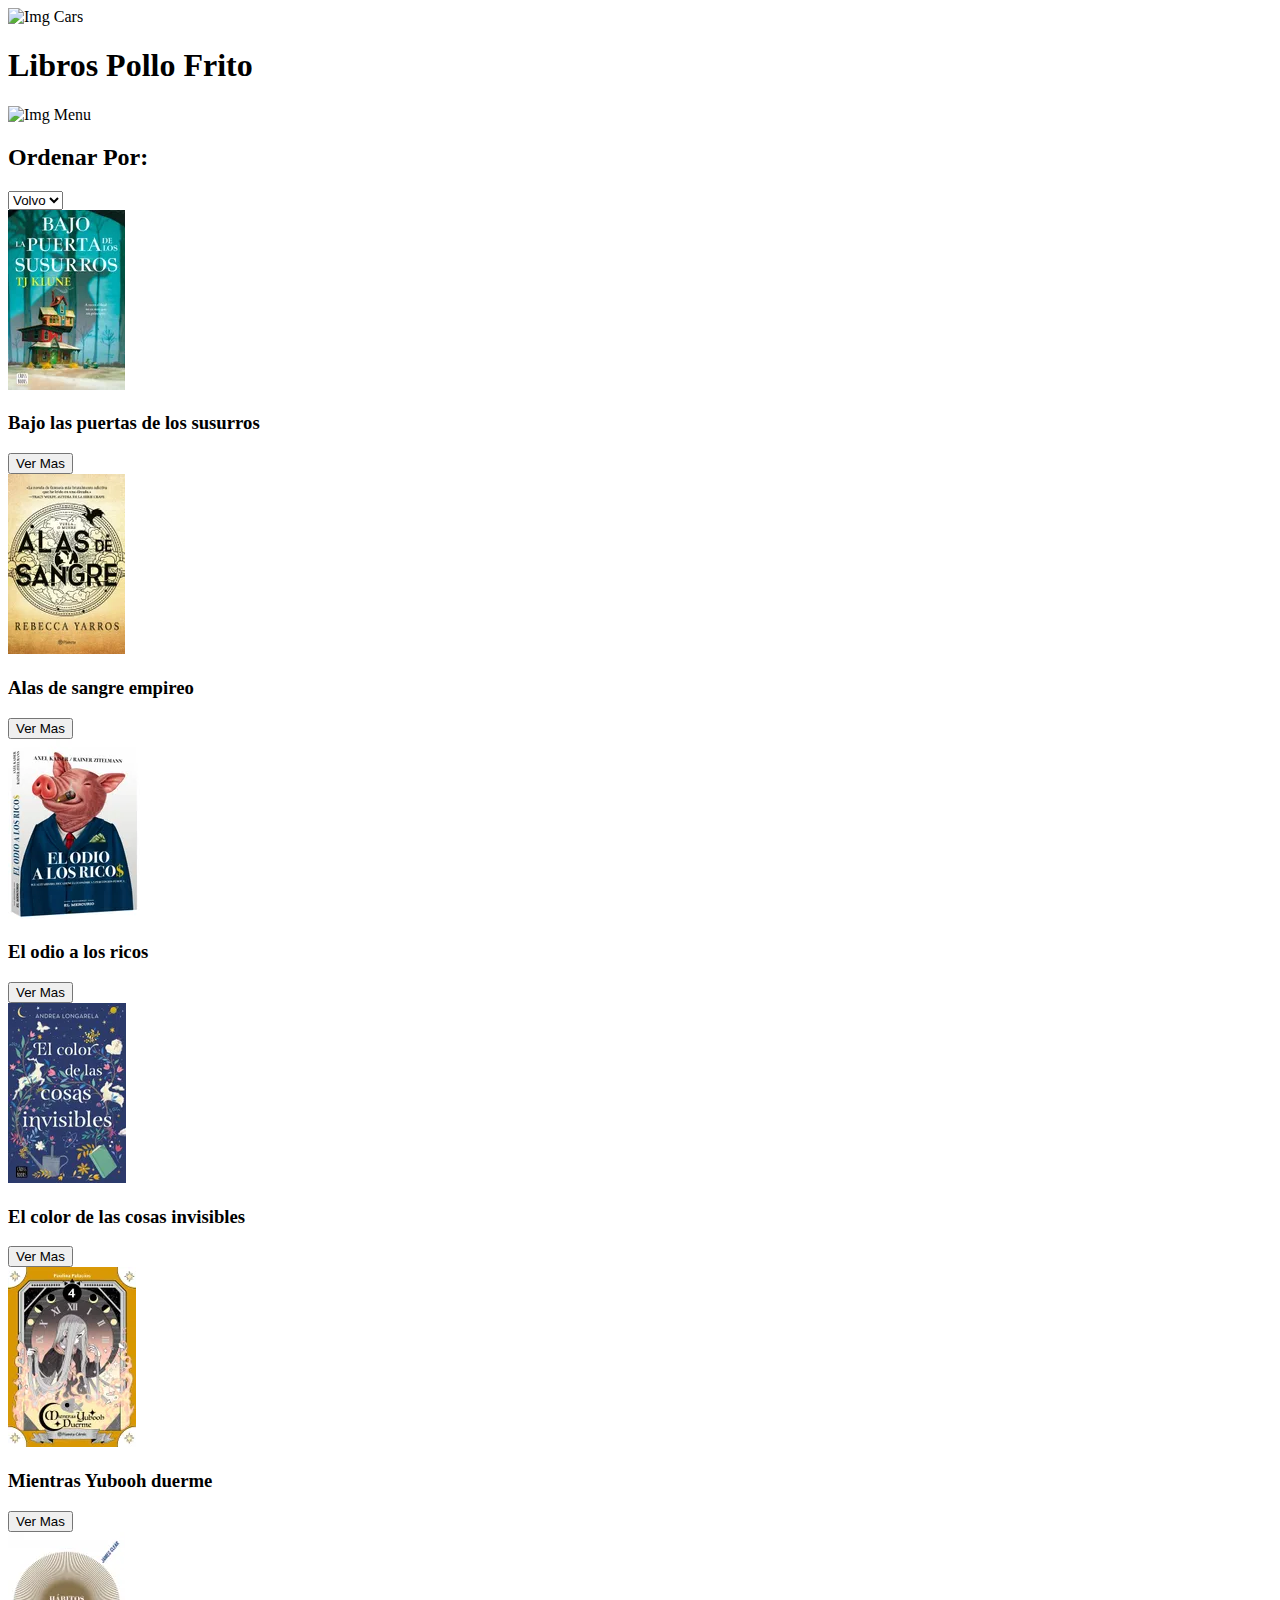
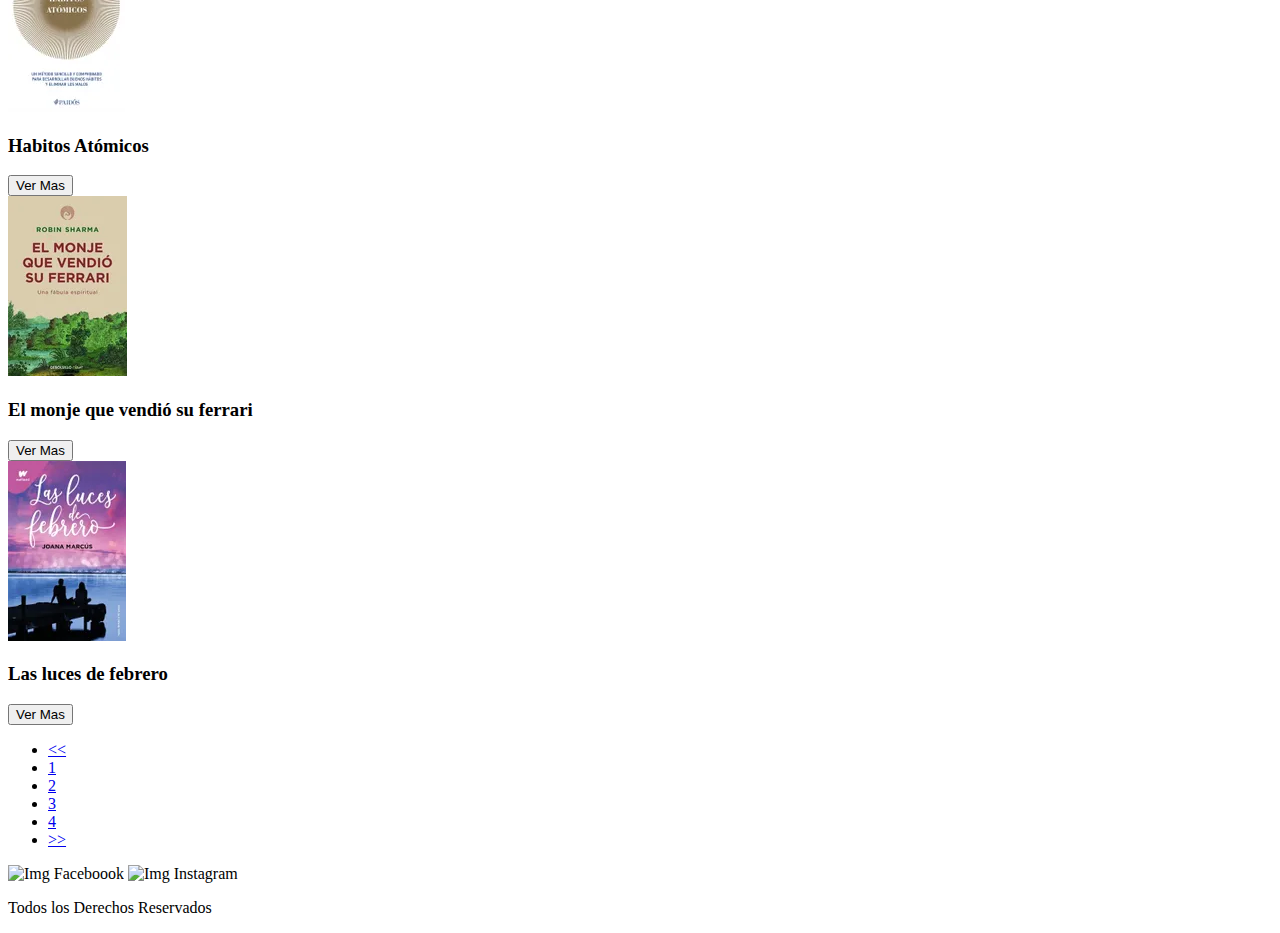
==== index.html @ ffc214a8 "Actualizacion img" ====
<!DOCTYPE html>
<html lang="en">
  <head>
    <meta charset="UTF-8" />
    <meta name="viewport" content="width=device-width, initial-scale=1.0" />
    <title>Media Queries - 09 Desafio</title>

    <link rel="stylesheet" href=".....assets/css/normalize.css" />
    <link rel="stylesheet" href=".....assets/css/style.css" />
  </head>
  <body>
    <main>
      <header>
        <nav>
          <img src=".....assets/img/book-open.svg" alt="Img Cars" />
          <h1>Libros Pollo Frito</h1>
          <img src=".....assets/img/menu.svg" alt="Img Menu" />
        </nav>
        <div class="browser">
          <h2>Ordenar Por:</h2>
          <form action="/action_page.php">
            <select class="Precio" name="precio">
              <option value="volvo">Volvo</option>
              <option value="saab">Saab</option>
              <option value="fiat">Fiat</option>
              <option value="audi">Audi</option>
            </select>
          </form>
        </div>
      </header>
      <section>
        <div class="card">
          <img src="assets/img/01-bajo-puertas.webp" alt="Img" />
          <h3>Bajo las puertas de los susurros</h3>
          <button>Ver Mas</button>
        </div>
        <div class="card">
          <img src="assets/img/02-alas.webp" alt="Img" />
          <h3>Alas de sangre empireo</h3>
          <button>Ver Mas</button>
        </div>
        <div class="card">
          <img src="assets/img/03-odio.webp" alt="Img" />
          <h3>El odio a los ricos</h3>
          <button>Ver Mas</button>
        </div>
        <div class="card">
          <img src="assets/img/04-color.webp" alt="Img" />
          <h3>El color de las cosas invisibles</h3>
          <button>Ver Mas</button>
        </div>
        <div class="card">
          <img src="assets/img/05-mientras.webp" alt="Img" />
          <h3>Mientras Yubooh duerme</h3>
          <button>Ver Mas</button>
        </div>
        <div class="card">
          <img src="assets/img/06-habitos.webp" alt="Img" />
          <h3>Habitos Atómicos</h3>
          <button>Ver Mas</button>
        </div>
        <div class="card">
          <img src="assets/img/07-monje.webp" alt="Img" />
          <h3>El monje que vendió su ferrari</h3>
          <button>Ver Mas</button>
        </div>
        <div class="card">
          <img src="assets/img/08-luces.webp" alt="Img" />
          <h3>Las luces de febrero</h3>
          <button>Ver Mas</button>
        </div>
      </section>
      <section class="paginacion">
        <ul>
          <li><a href="#"><<</a></li>
          <li><a href="#" class="active">1</a></li>
          <li><a href="#">2</a></li>
          <li><a href="#">3</a></li>
          <li><a href="#">4</a></li>
          <li><a href="#">>></a></li>
        </ul>
      </section>
      <footer>
        <div>
          <img src=".....assets/img/facebook.svg" alt="Img Faceboook" />
          <img src=".....assets/img/instagram.svg" alt="Img Instagram" />
          <p>Todos los Derechos Reservados</p>
        </div>
      </footer>
    </main>
  </body>
</html>
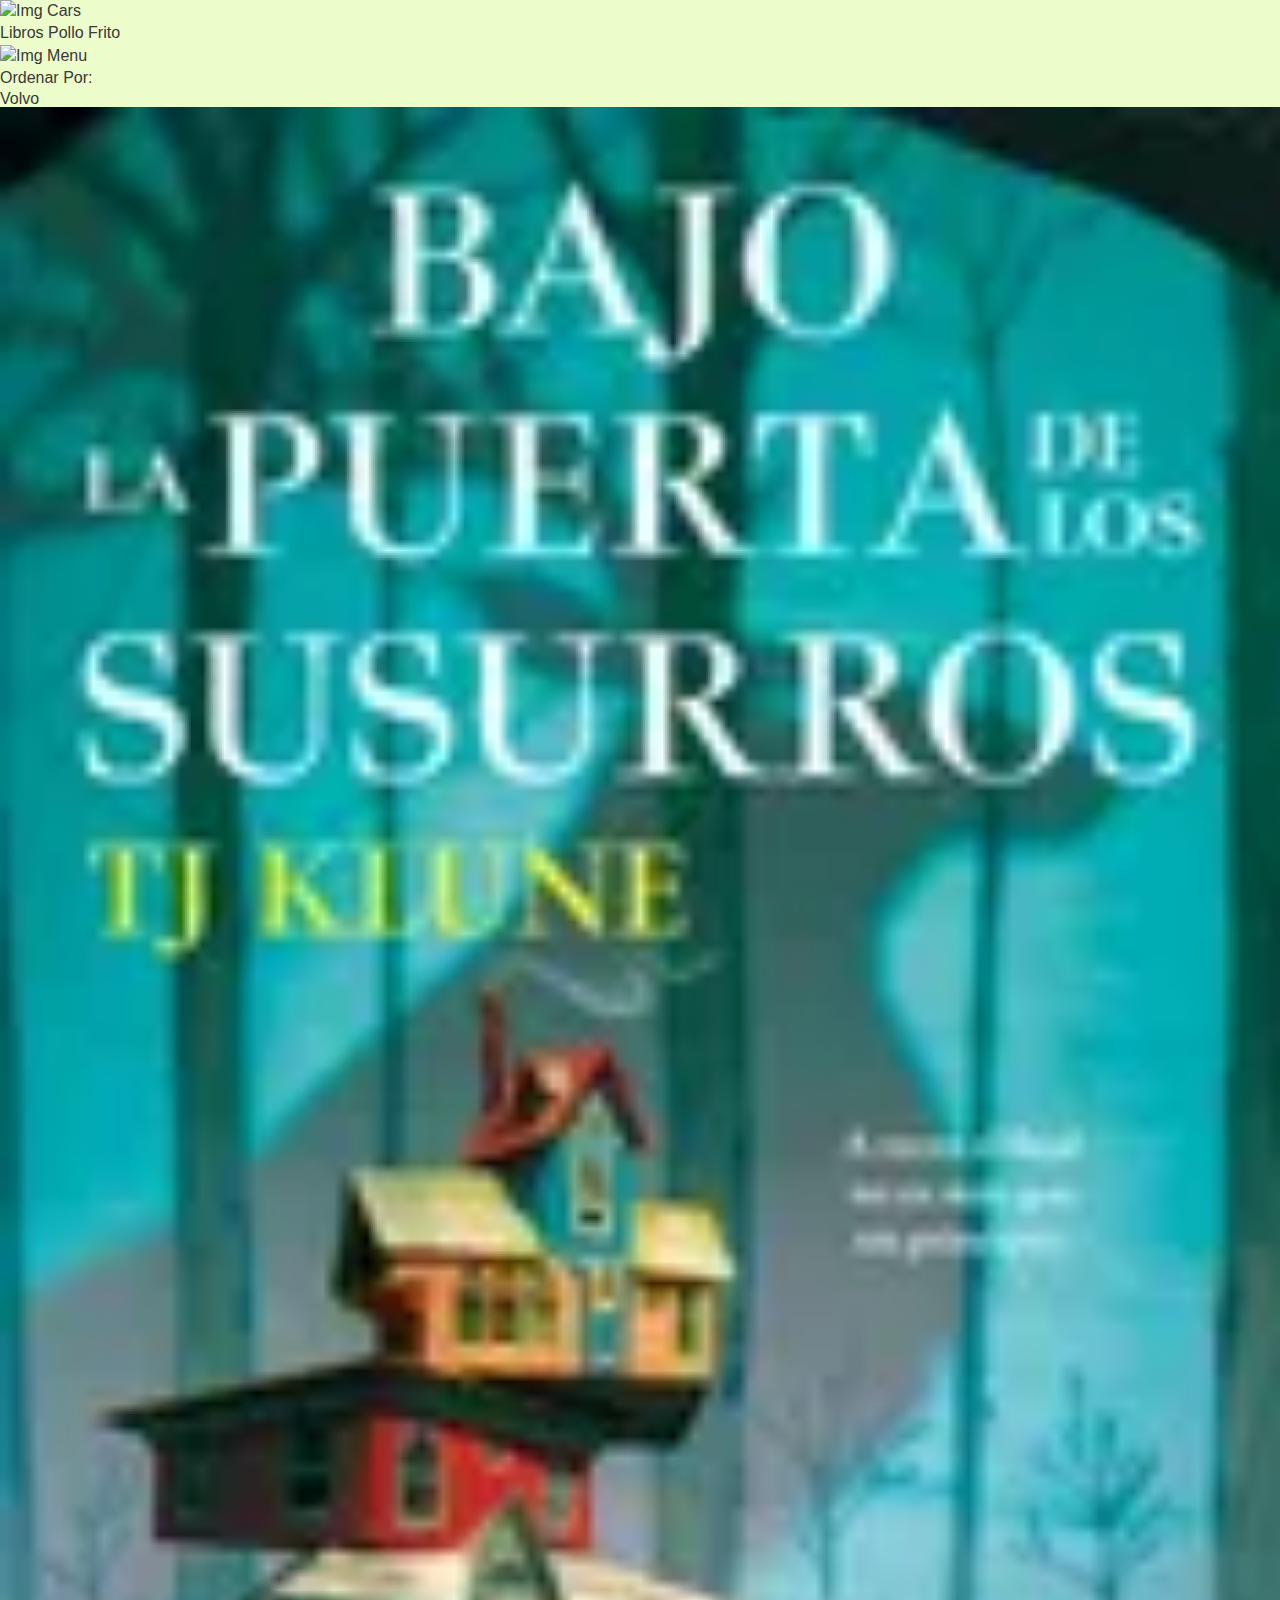
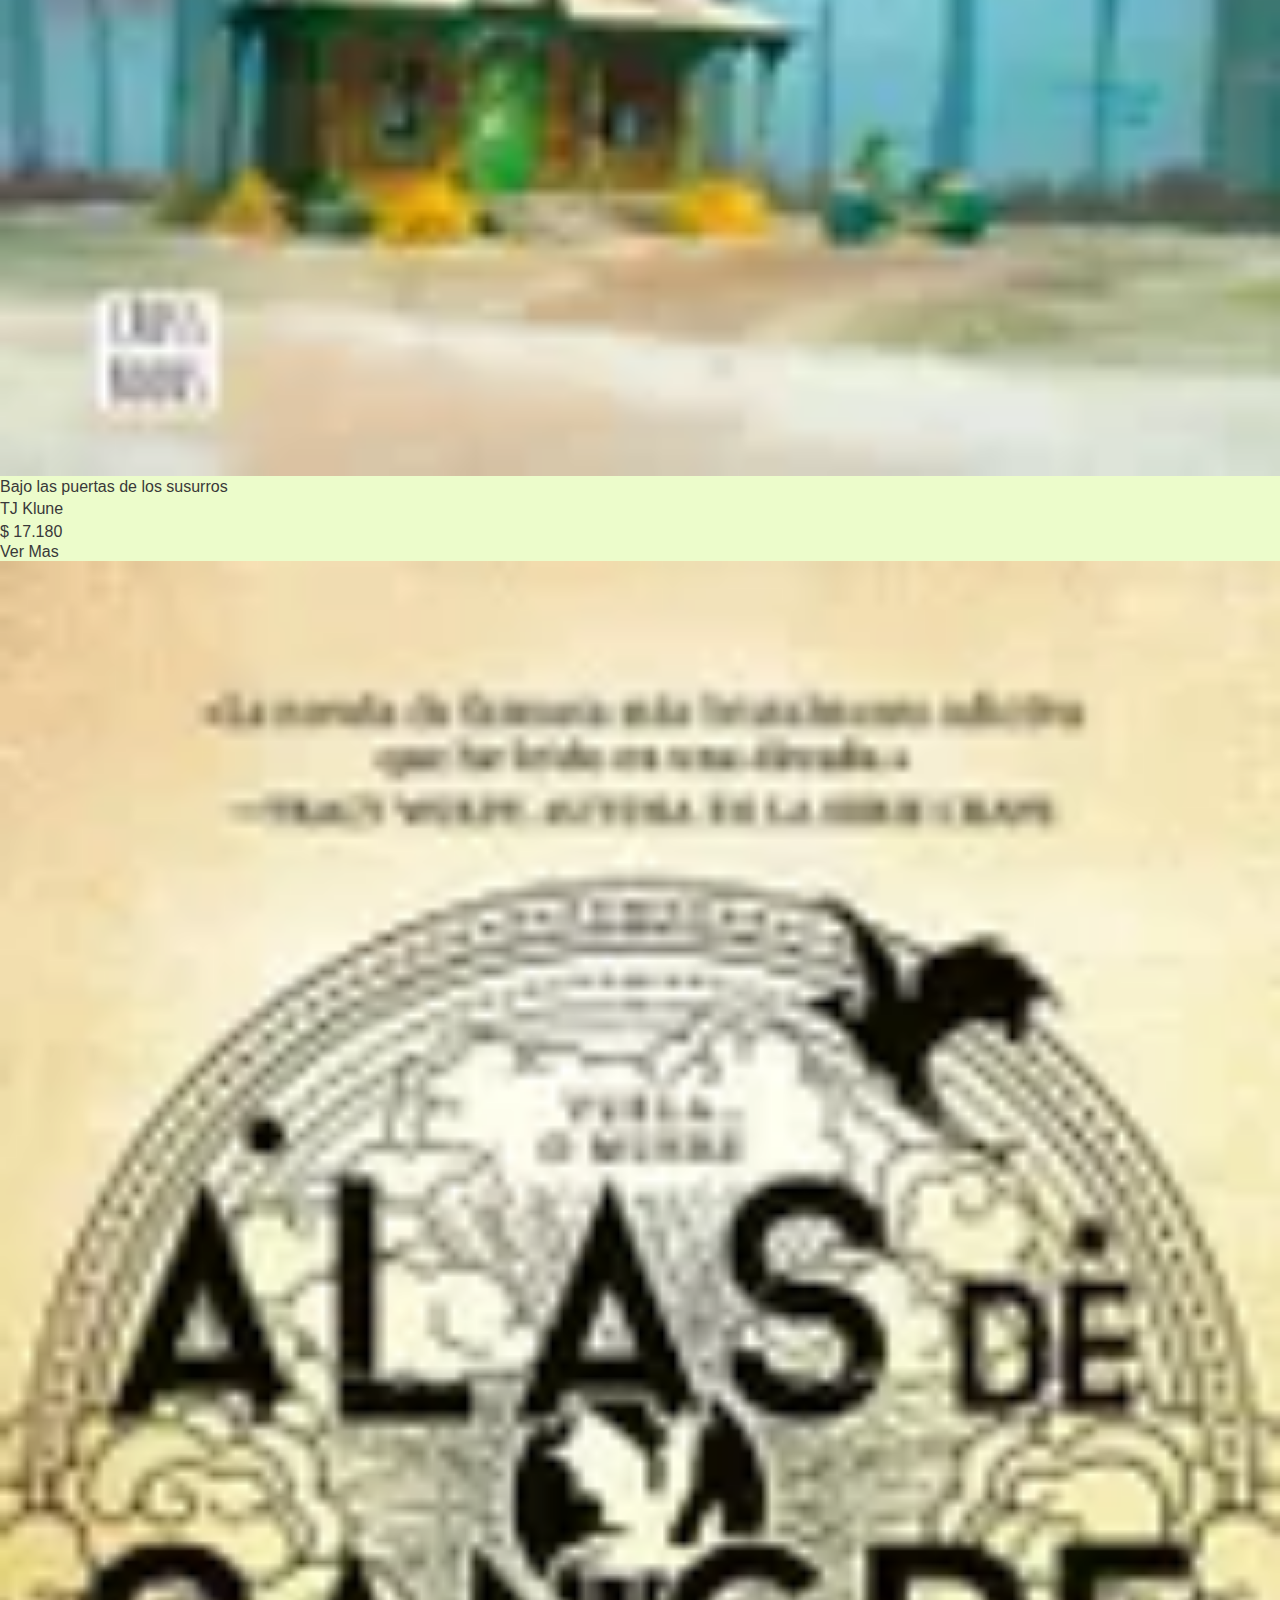
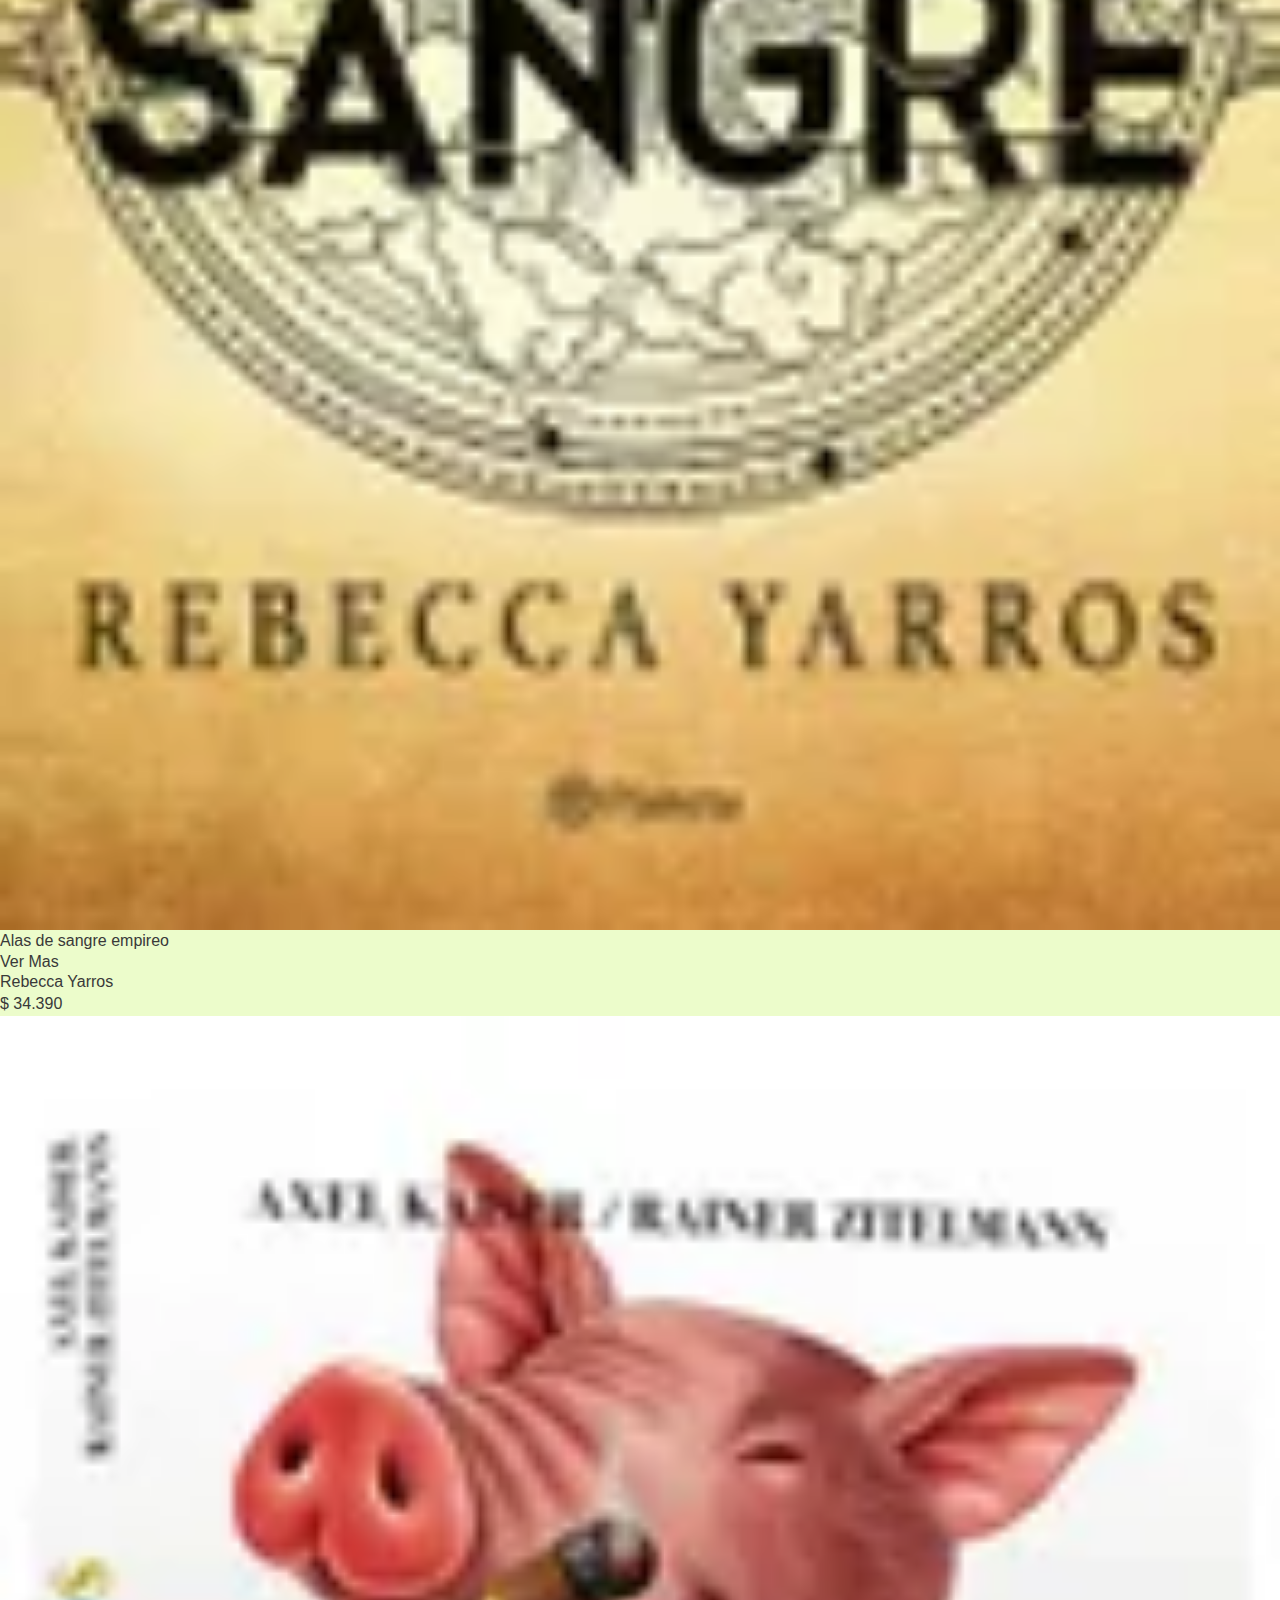
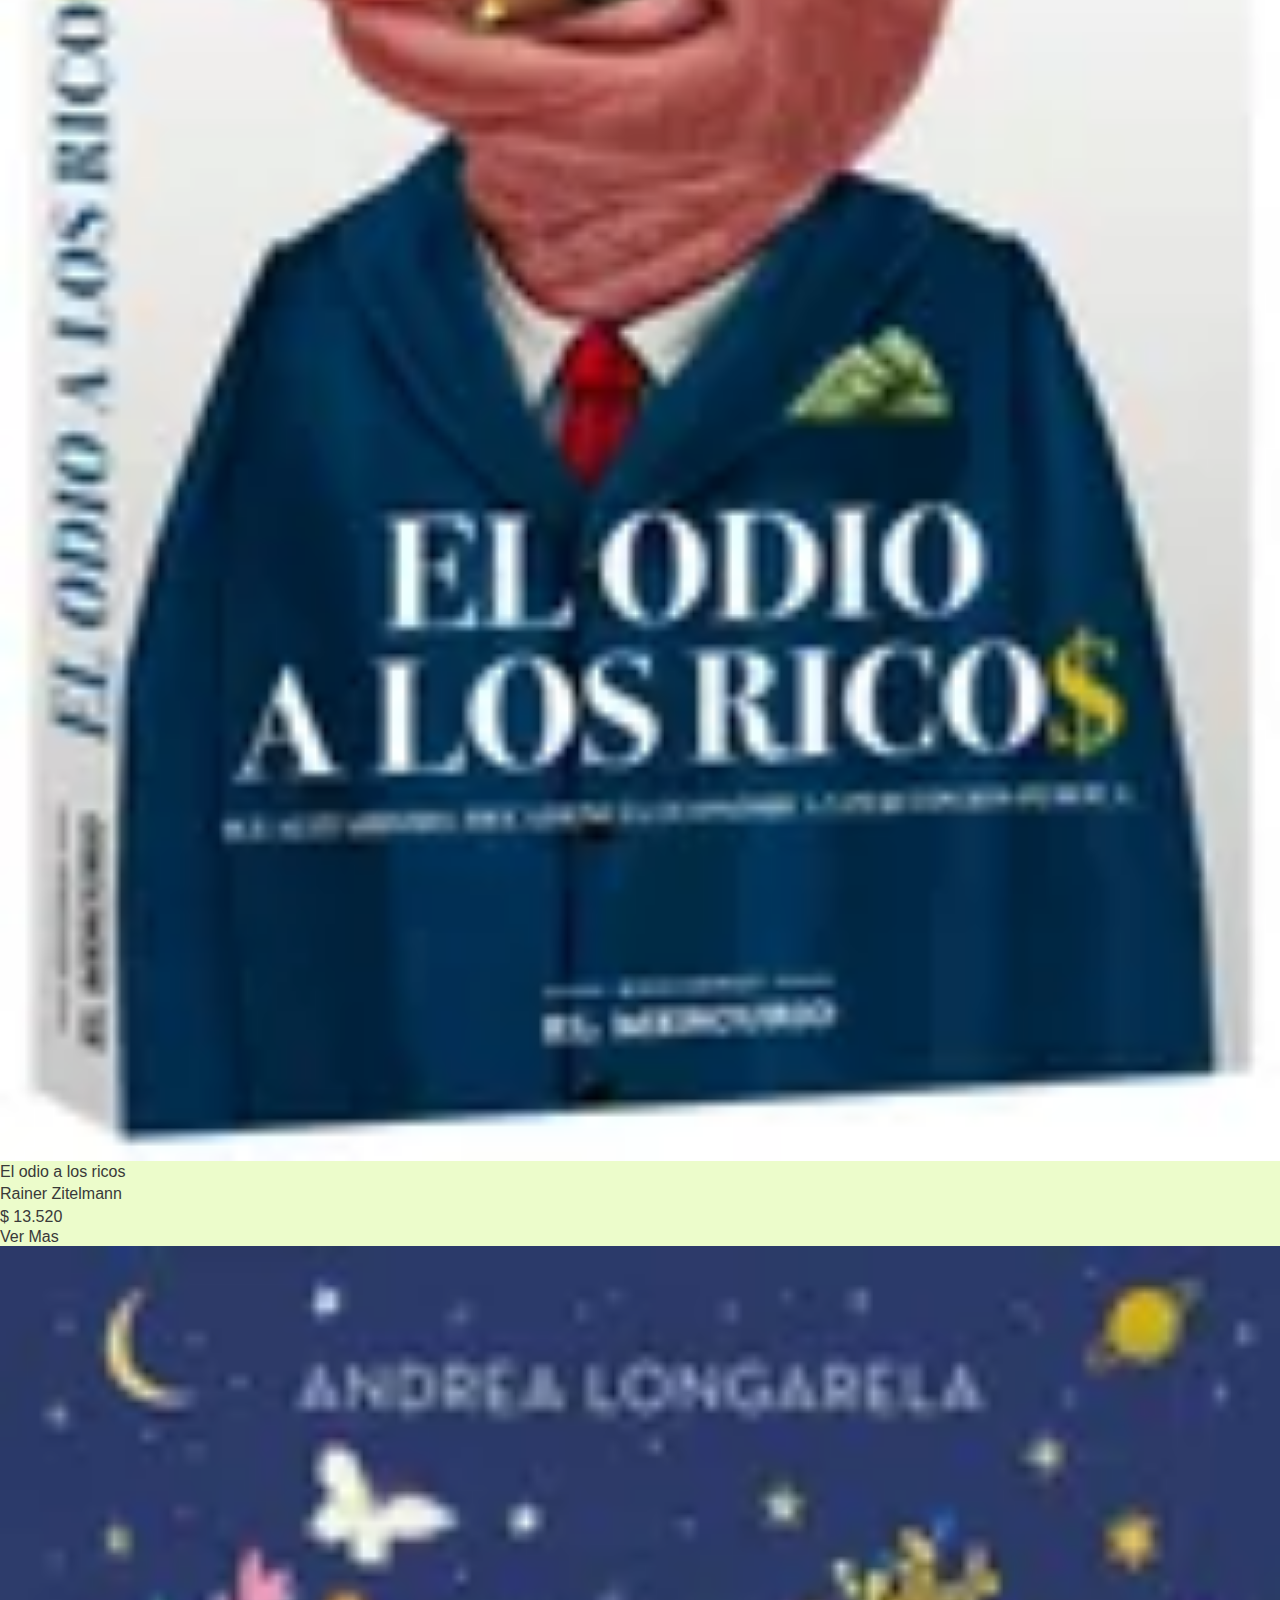
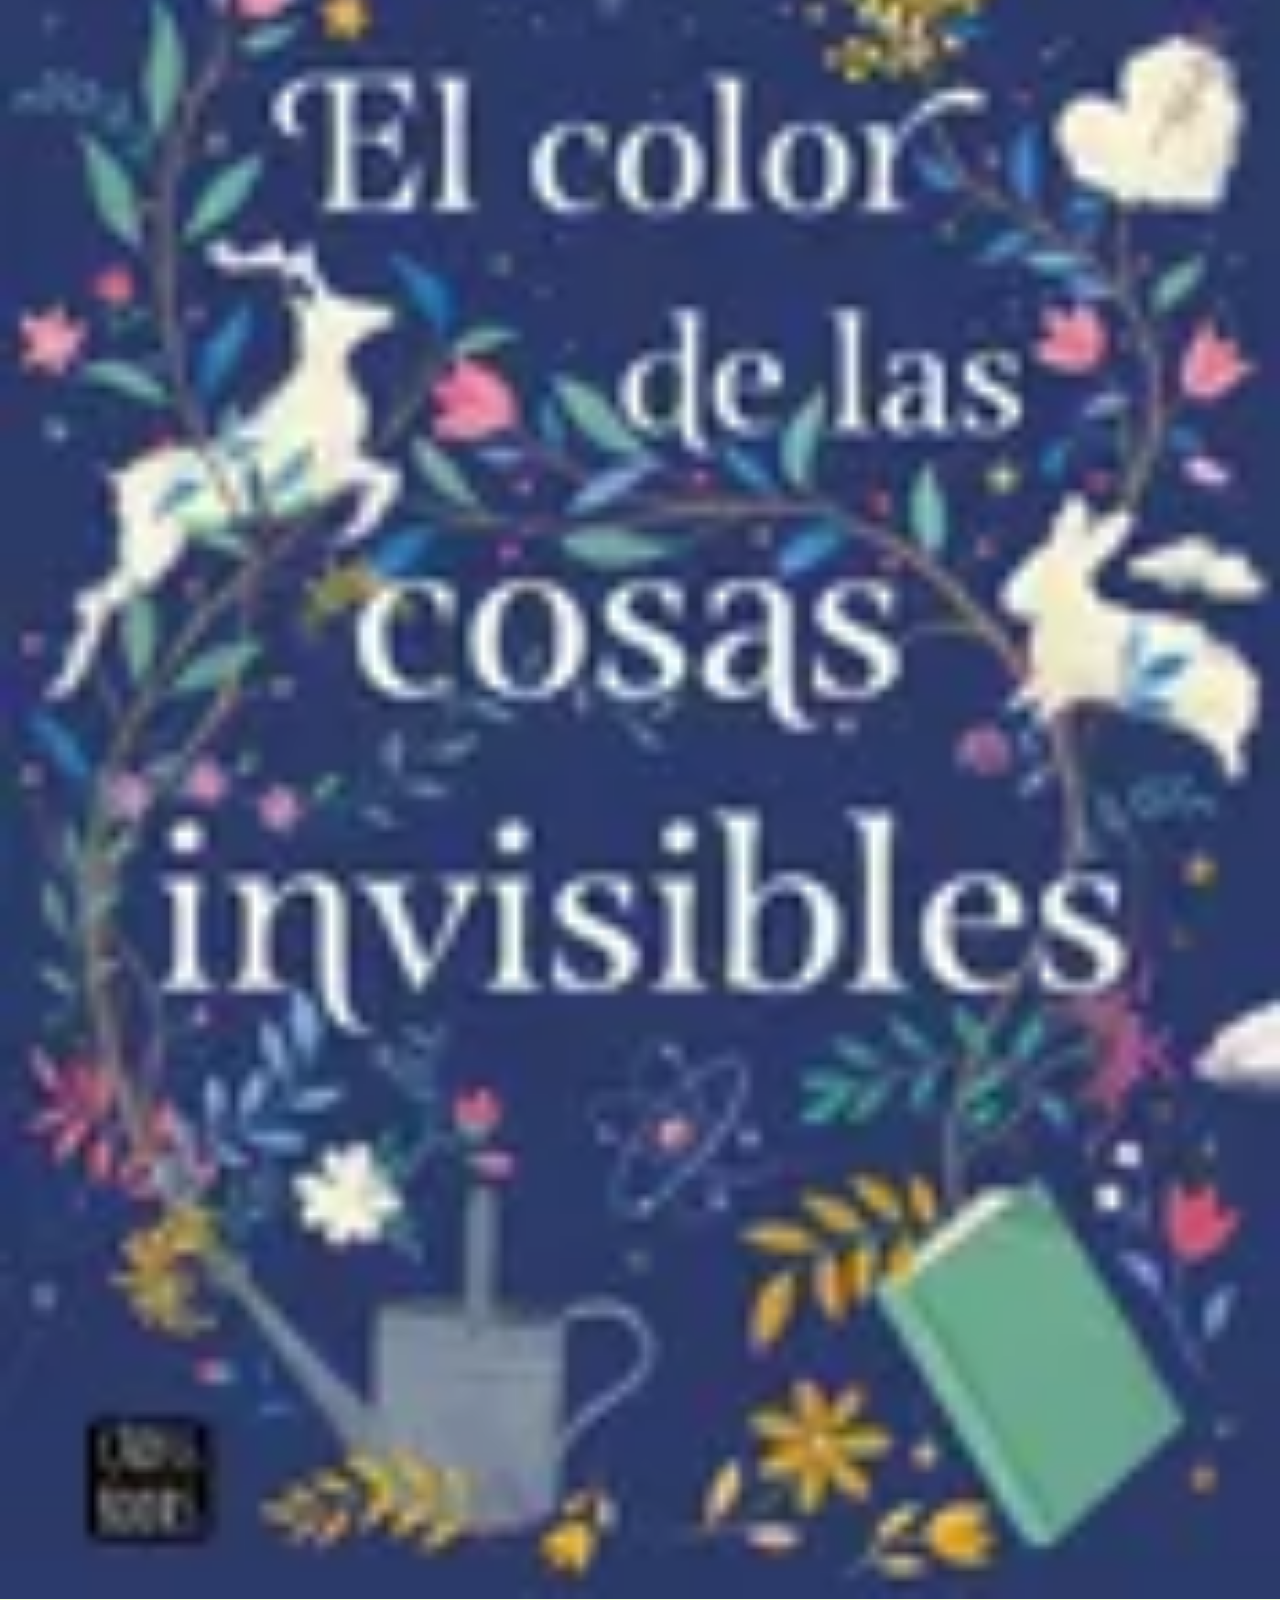
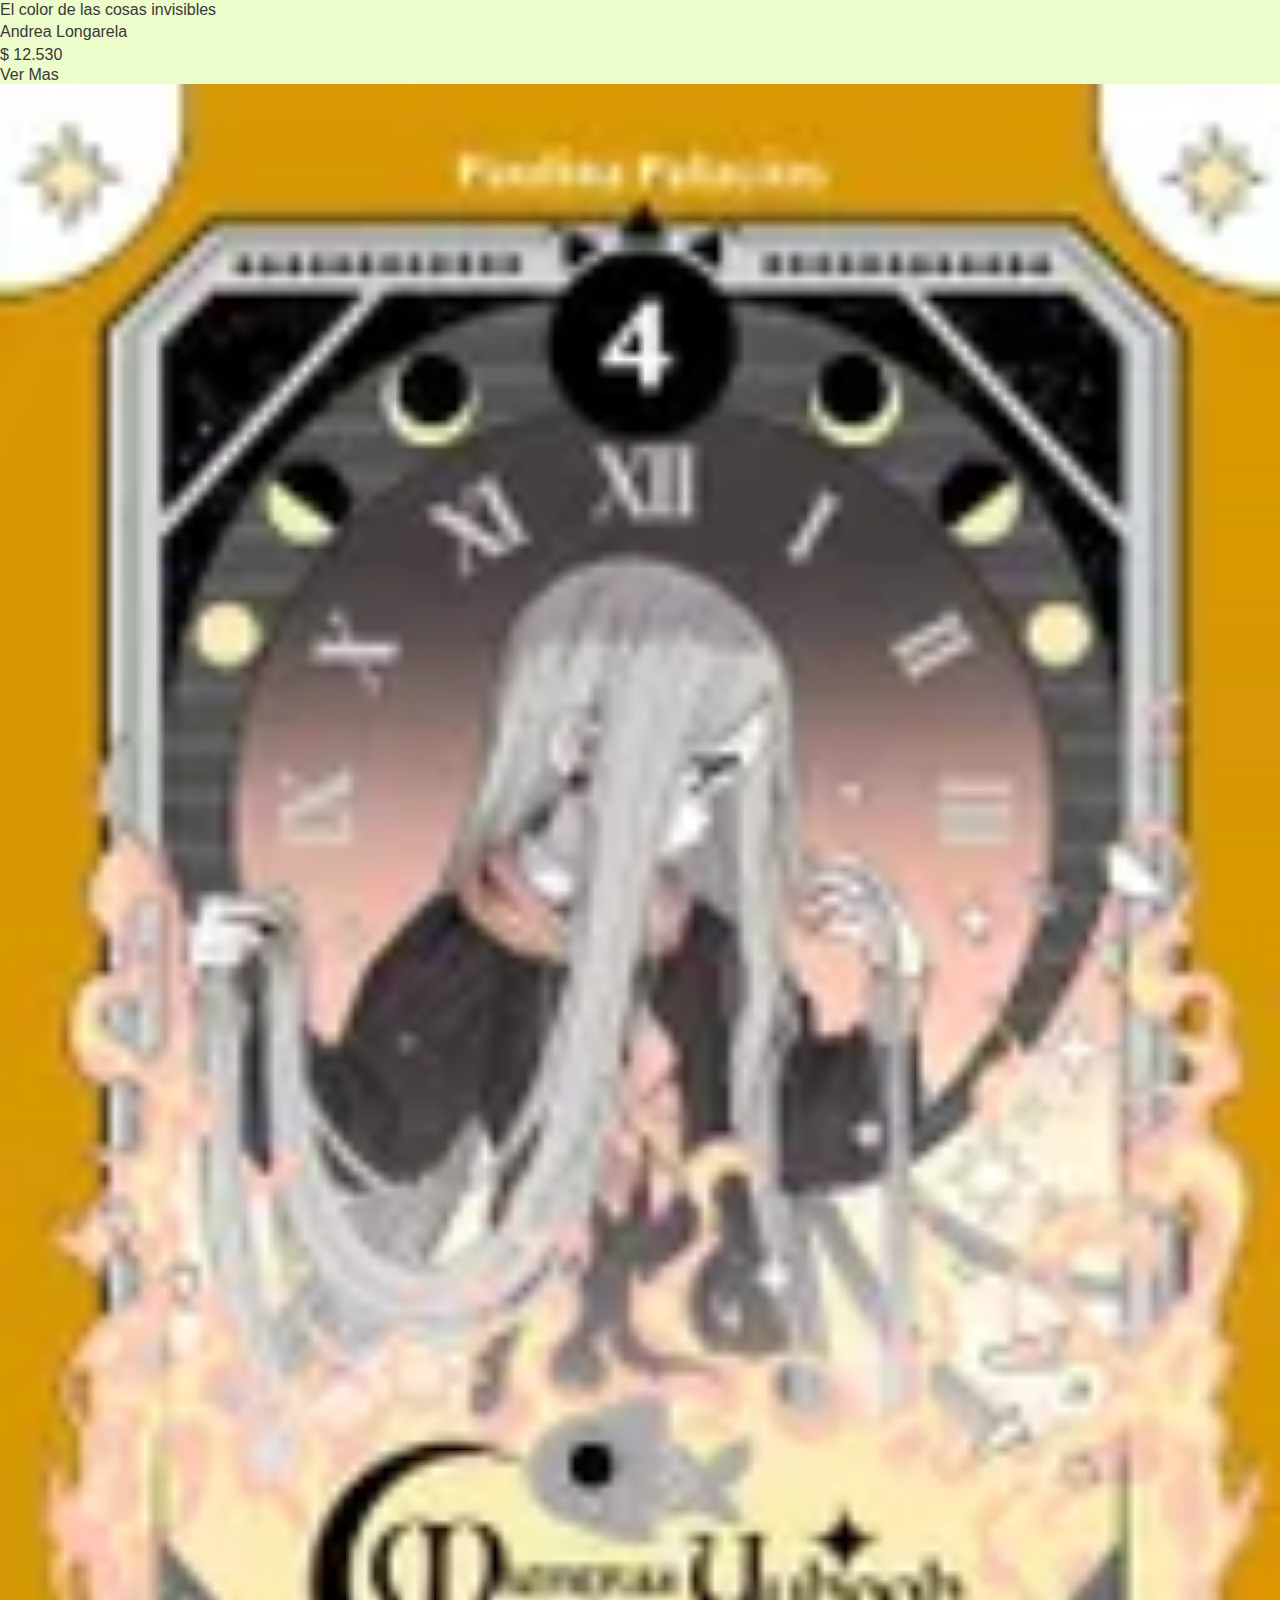
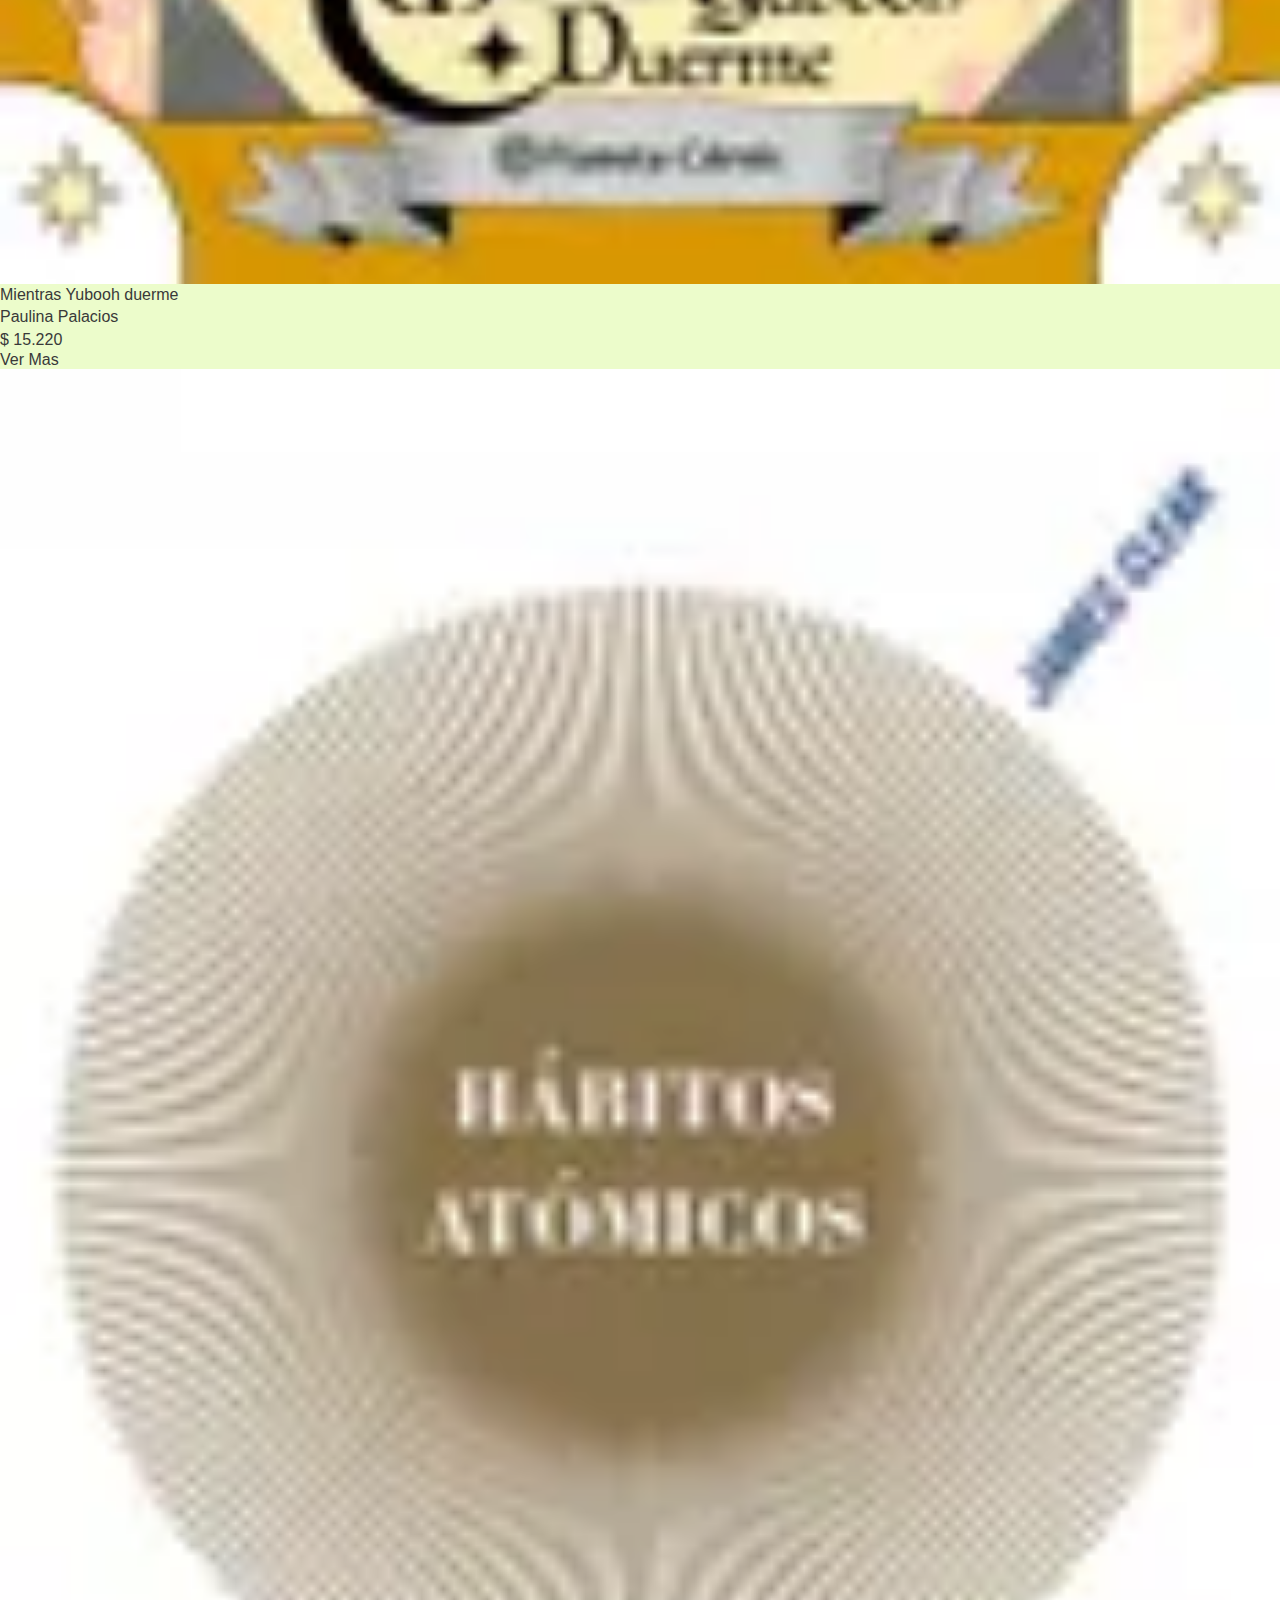
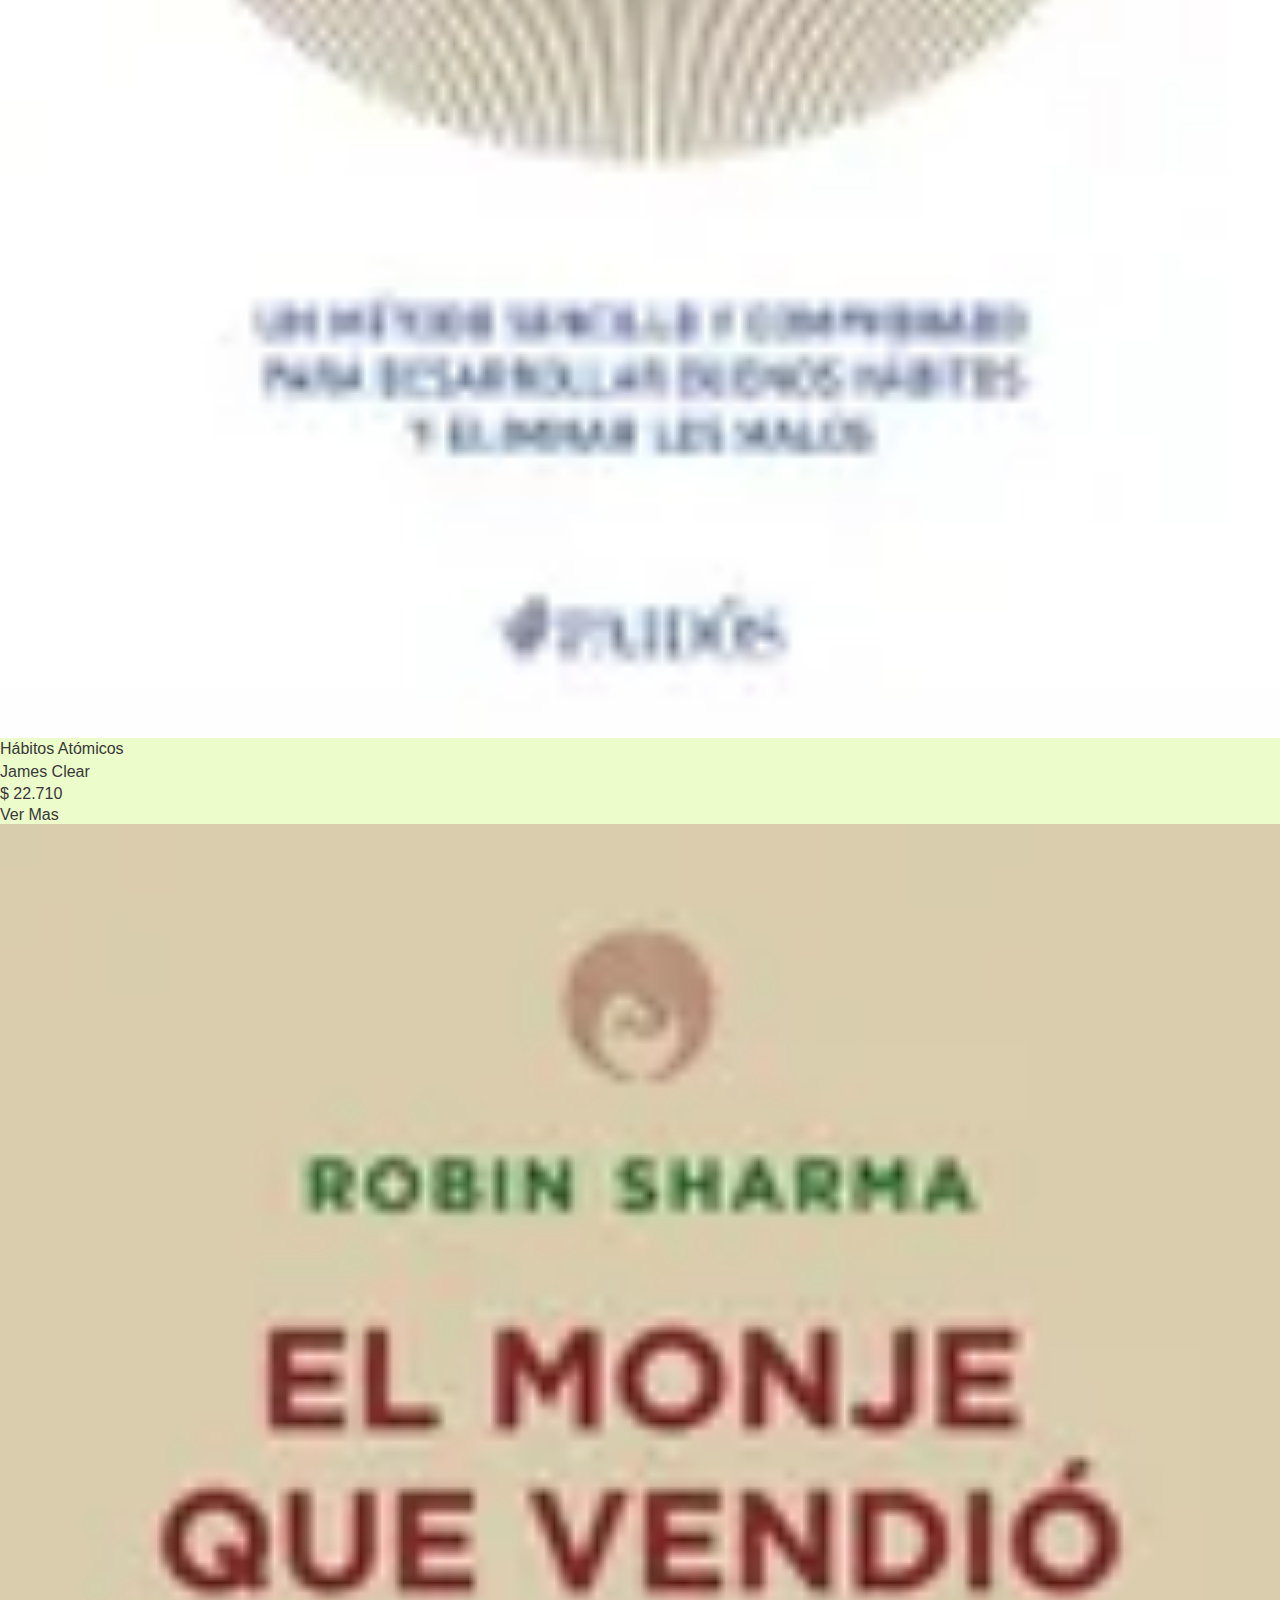
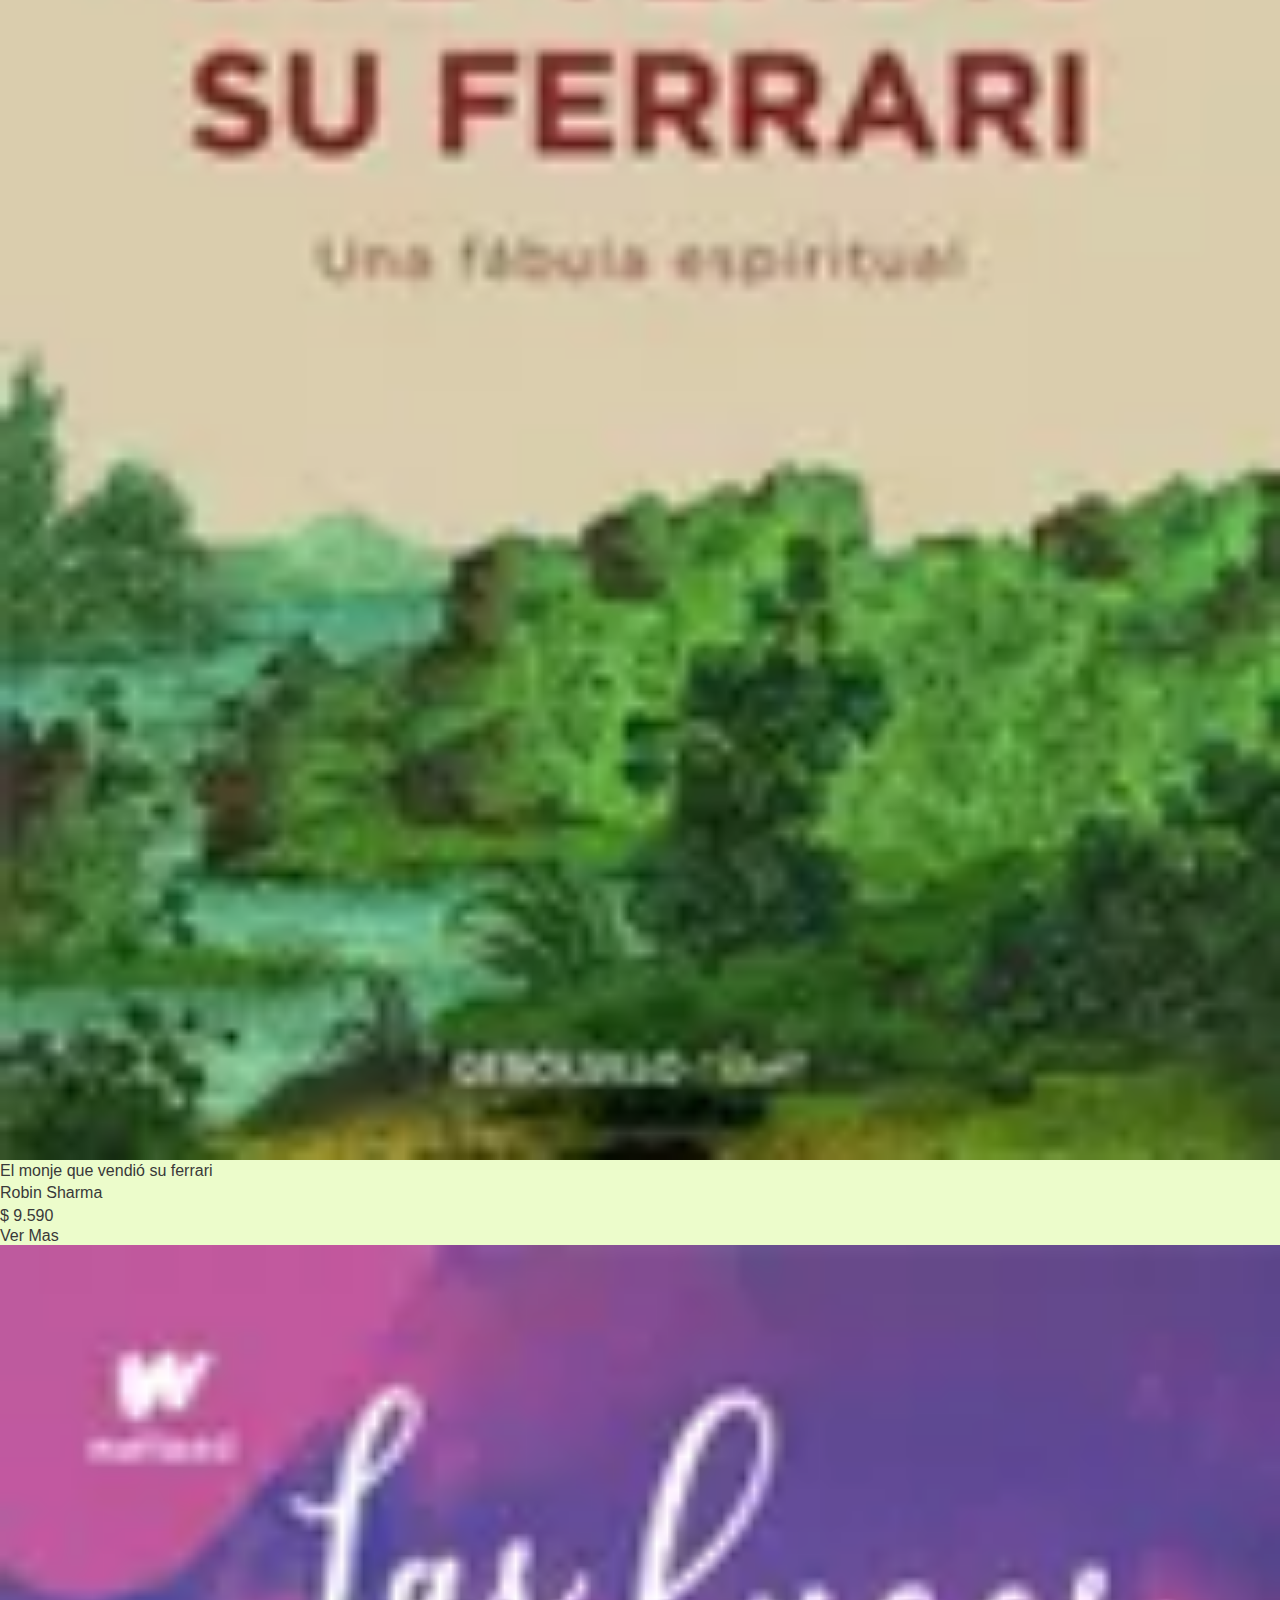
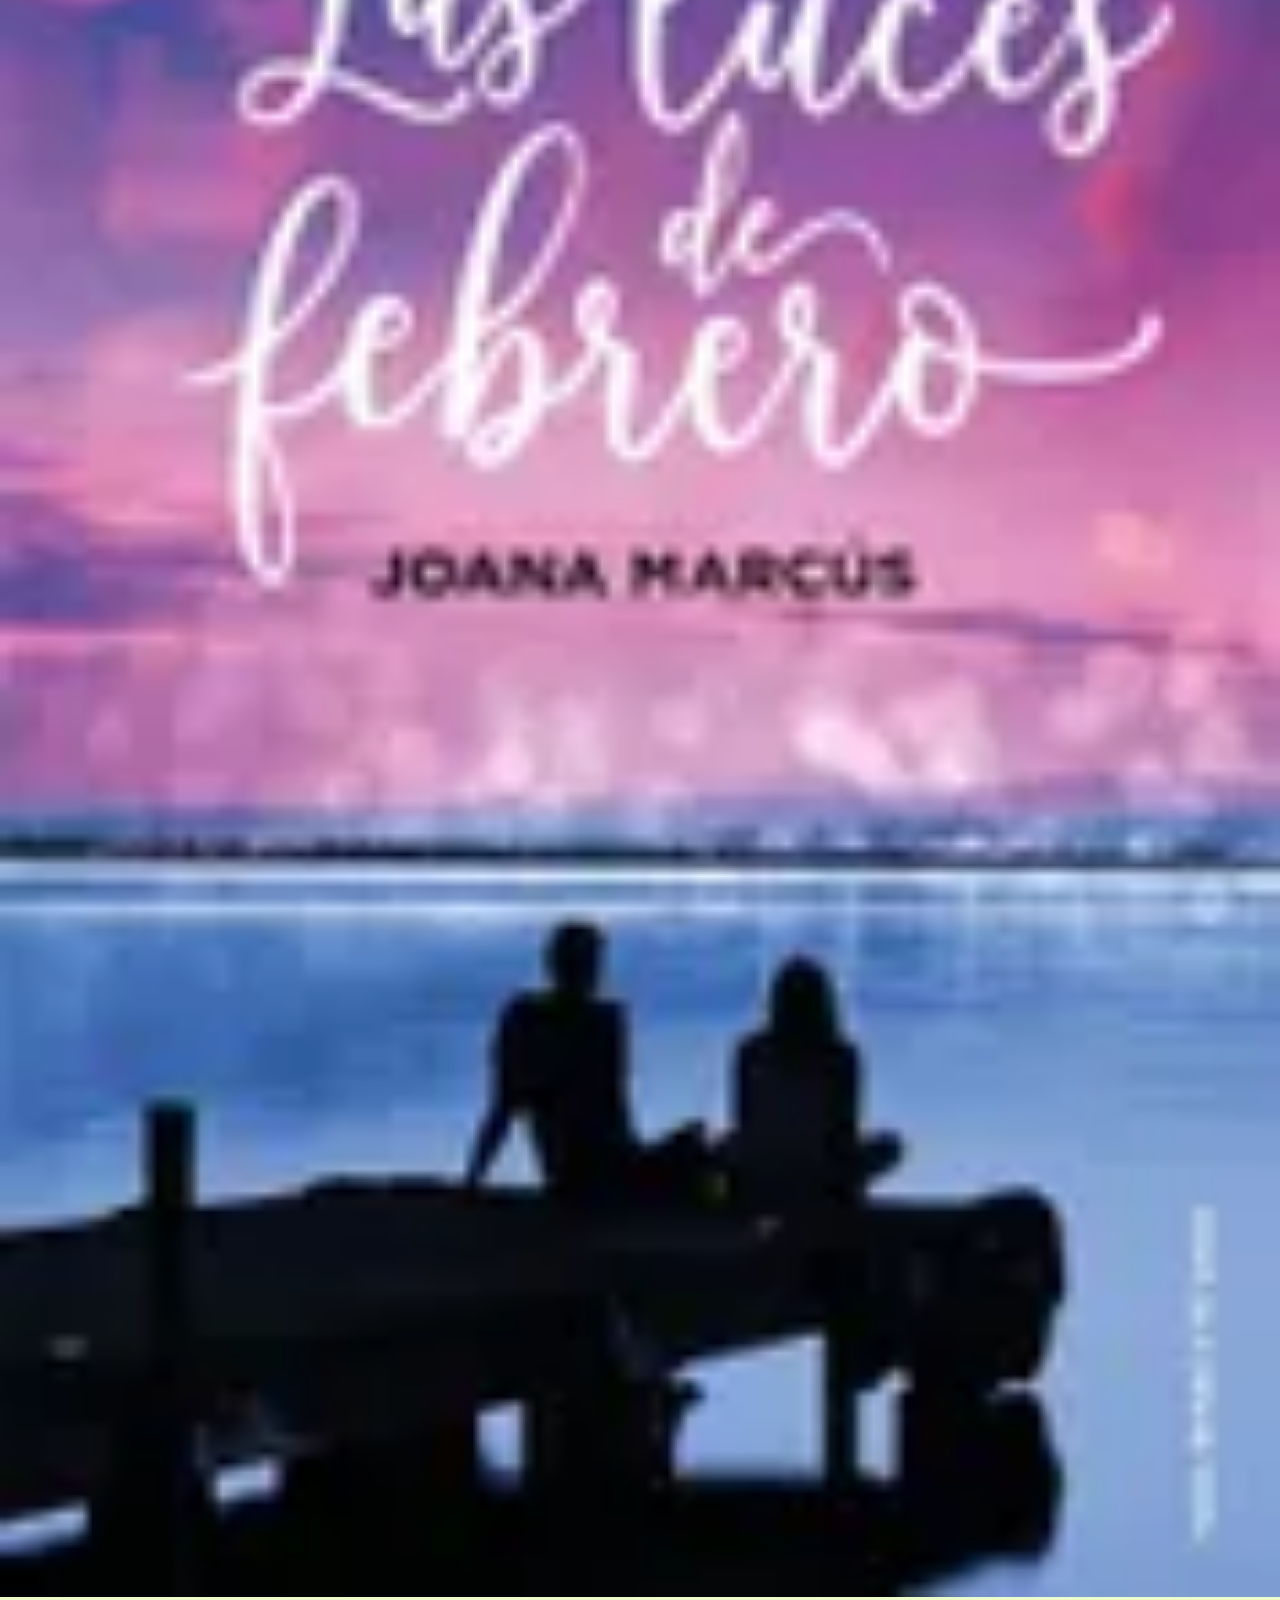
==== commit 258d45a5: "variables y maqueta" ====
--- a/index.html
+++ b/index.html
@@ -1,92 +1,145 @@
 <!DOCTYPE html>
 <html lang="en">
-  <head>
-    <meta charset="UTF-8" />
-    <meta name="viewport" content="width=device-width, initial-scale=1.0" />
-    <title>Media Queries - 09 Desafio</title>
 
-    <link rel="stylesheet" href=".....assets/css/normalize.css" />
-    <link rel="stylesheet" href=".....assets/css/style.css" />
-  </head>
-  <body>
-    <main>
-      <header>
-        <nav>
-          <img src=".....assets/img/book-open.svg" alt="Img Cars" />
-          <h1>Libros Pollo Frito</h1>
-          <img src=".....assets/img/menu.svg" alt="Img Menu" />
-        </nav>
-        <div class="browser">
-          <h2>Ordenar Por:</h2>
-          <form action="/action_page.php">
-            <select class="Precio" name="precio">
-              <option value="volvo">Volvo</option>
-              <option value="saab">Saab</option>
-              <option value="fiat">Fiat</option>
-              <option value="audi">Audi</option>
-            </select>
-          </form>
+<head>
+  <meta charset="UTF-8" />
+  <meta name="viewport" content="width=device-width, initial-scale=1.0" />
+  <title>Media Queries - 09 Desafio</title>
+
+  <link rel="stylesheet" href="assets/css/normalize.css" />
+  <link rel="stylesheet" href="assets/css/style.css" />
+</head>
+
+<body>
+  <main class="main">
+    <!-- ---------- HEADER ---------- -->
+    <header class="header">
+      <nav class="nav">
+        <img src=".....assets/img/book-open.svg" alt="Img Cars" class="nav-book__img" />
+        <h1>Libros Pollo Frito</h1>
+        <img src=".....assets/img/menu.svg" alt="Img Menu" class="nav-menu__img" />
+      </nav>
+    </header>
+    <!-- ---------- BROWSER ---------- -->
+    <div class="browser">
+      <label class="browser__label">Ordenar Por:</label>
+      <select class="browser__precio" name="precio">
+        <option value="volvo">Volvo</option>
+        <option value="saab">Saab</option>
+        <option value="fiat">Fiat</option>
+        <option value="audi">Audi</option>
+      </select>
+    </div>
+    <!-- ---------- MAIN CARD ---------- -->
+    <section class="section-main">
+      <div class="section__card">
+        <img src="assets/img/01-bajo-puertas.webp" alt="Img" class="section__card--img" />
+        <div class="card__text">
+          <h3 class="section__card--h3">Bajo las puertas de los susurros</h3>
+          <p class="section__card--author">TJ Klune</p>
+          <p class="section__card--price">$ 17.180</p>
+          <button class="section__card--button">Ver Mas</button>
         </div>
-      </header>
-      <section>
-        <div class="card">
-          <img src="assets/img/01-bajo-puertas.webp" alt="Img" />
-          <h3>Bajo las puertas de los susurros</h3>
-          <button>Ver Mas</button>
+      </div>
+      <div class="section__card">
+        <img src="assets/img/02-alas.webp" alt="Img" class="section__card--img" />
+        <div class="card__text">
+          <h3 class="section__card--h3">Alas de sangre empireo</h3>
+          <button class="section__card--button">Ver Mas</button>
+          <p class="section__card--author">Rebecca Yarros</p>
+          <p class="section__card--price">$ 34.390</p>
         </div>
-        <div class="card">
-          <img src="assets/img/02-alas.webp" alt="Img" />
-          <h3>Alas de sangre empireo</h3>
-          <button>Ver Mas</button>
+      </div>
+      <div class="section__card">
+        <img src="assets/img/03-odio.webp" alt="Img" />
+        <div class="card__text">
+          <h3 class="section__card--h3">El odio a los ricos</h3>
+          <p class="section__card--author">Rainer Zitelmann</p>
+          <p class="section__card--price">$ 13.520</p>
+          <button class="section__card--button">Ver Mas</button>
         </div>
-        <div class="card">
-          <img src="assets/img/03-odio.webp" alt="Img" />
-          <h3>El odio a los ricos</h3>
-          <button>Ver Mas</button>
         </div>
-        <div class="card">
-          <img src="assets/img/04-color.webp" alt="Img" />
-          <h3>El color de las cosas invisibles</h3>
-          <button>Ver Mas</button>
+        <div class="section__card">
+          <img src="assets/img/04-color.webp" alt="Img" class="section__card--img" />
+          <div class="card__text">
+          <h3 class="section__card--h3">El color de las cosas invisibles</h3>
+          <p class="section__card--author">Andrea Longarela</p>
+          <p class="section__card--price">$ 12.530</p>
+          <button class="section__card--button">Ver Mas</button>
         </div>
-        <div class="card">
-          <img src="assets/img/05-mientras.webp" alt="Img" />
-          <h3>Mientras Yubooh duerme</h3>
-          <button>Ver Mas</button>
+      </div>
+        <div class="section__card">
+          <img src="assets/img/05-mientras.webp" alt="Img" class="section__card--img" />
+          <div class="card__text">
+          <h3 class="section__card--h3">Mientras Yubooh duerme</h3>
+          <p class="section__card--author">Paulina Palacios</p>
+          <p class="section__card--price">$ 15.220</p>
+          <button class="section__card--button">Ver Mas</button>
         </div>
-        <div class="card">
-          <img src="assets/img/06-habitos.webp" alt="Img" />
-          <h3>Habitos Atómicos</h3>
-          <button>Ver Mas</button>
+      </div>
+        <div class="section__card">
+          <img src="assets/img/06-habitos.webp" alt="Img" class="section__card--img" />
+          <div class="card__text">
+          <h3 class="section__card--h3">Hábitos Atómicos</h3>
+          <p class="section__card--author">James Clear</p>
+          <p class="section__card--price">$ 22.710</p>
+          <button class="section__card--button">Ver Mas</button>
         </div>
-        <div class="card">
-          <img src="assets/img/07-monje.webp" alt="Img" />
-          <h3>El monje que vendió su ferrari</h3>
-          <button>Ver Mas</button>
+      </div>
+        <div class="section__card">
+          <img src="assets/img/07-monje.webp" alt="Img" class="section__card--img" />
+          <div class="card__text">
+          <h3 class="section__card--h3">El monje que vendió su ferrari</h3>
+          <p class="section__card--author">Robin Sharma</p>
+          <p class="section__card--price">$ 9.590</p>
+          <button class="section__card--button">Ver Mas</button>
         </div>
-        <div class="card">
-          <img src="assets/img/08-luces.webp" alt="Img" />
-          <h3>Las luces de febrero</h3>
-          <button>Ver Mas</button>
+      </div>
+        <div class="section__card">
+          <img src="assets/img/08-luces.webp" alt="Img" class="section__card--img" />
+          <div class="card__text">
+            <h3 class="section__card--h3">Las luces de febrero</h3>
+            <p class="section__card--author">Joana Marcús</p>
+            <p class="section__card--price">$ 14.450</p>
+            <button class="section__card--button">Ver Mas</button></div>
+          </div>
         </div>
-      </section>
-      <section class="paginacion">
-        <ul>
-          <li><a href="#"><<</a></li>
-          <li><a href="#" class="active">1</a></li>
-          <li><a href="#">2</a></li>
-          <li><a href="#">3</a></li>
-          <li><a href="#">4</a></li>
-          <li><a href="#">>></a></li>
-        </ul>
-      </section>
-      <footer>
-        <div>
-          <img src=".....assets/img/facebook.svg" alt="Img Faceboook" />
-          <img src=".....assets/img/instagram.svg" alt="Img Instagram" />
-          <p>Todos los Derechos Reservados</p>
-        </div>
-      </footer>
-    </main>
-  </body>
-</html>
+    </section>
+    <!-- ---------- PAGINACION ---------- -->
+    <section class="section-paginacion">
+      <ul class="section__ul">
+        <li class="section__ul--li">
+          <a class="section--li__a" href="#">
+            <<</a>
+        </li>
+        <li class="section__ul--li">
+          <a class="section--li__a" href="#"s>1</a>
+        </li>
+        <li class="section__ul--li">
+          <a class="section--li__a" href="#">2</a>
+        </li>
+        <li class="section__ul--li">
+          <a class="section--li__a" href="#">3</a>
+        </li>
+        <li class="section__ul--li">
+          <a class="section--li__a" href="#">4</a>
+        </li>
+        <li class="section__ul--li">
+          <a class="section--li__a" href="#">>></a>
+        </li>
+      </ul>
+    </section>
+    <!-- ---------- FOOTER ---------- -->
+    <footer class="footer">
+      <div class="footer__main">
+        <div class="footer--main__rss">
+        <img class="footer__img" src="assets/img/facebook.svg" alt="Img Faceboook" />
+        <img class="footer__img" src="assets/img/instagram.svg" alt="Img Instagram" />
+      </div>
+        <p class="footer__p">Todos los Derechos Reservados</p>
+      </div>
+    </footer>
+  </main>
+</body>
+
+</html>--- a/assets/css/style.css
+++ b/assets/css/style.css
@@ -0,0 +1,82 @@
+@import url('https://fonts.googleapis.com/css2?family=Hedvig+Letters+Serif:opsz@12..24&display=swap');
+@import url('https://fonts.googleapis.com/css2?family=Open+Sans:wght@400;500;700&display=swap');
+:root {
+  /* ---------- FONT ---------- */
+  --font-family-hedvig: 'Hedvig Letters Serif', serif;
+  --font-family-sans: 'Open Sans', sans-serif;
+
+  /* ---------- COLORS ---------- */
+
+  --lime-50: #f7fee7;
+  --lime-100: #ecfccb;
+  --lime-200: #d9f99d;
+  --lime-300: #bef264;
+  --lime-400: #a3e635;
+  --lime-500: #84cc16;
+  --lime-600: #65a30d;
+  --lime-700: #4d7c0f;
+  --lime-800: #3f6212;
+  --lime-900: #365314; /*pincipal*/
+  --lime-950: #1a2e05;
+}
+body{
+    background-color: var(--lime-100);
+}
+
+.main {
+    display: grid;
+}
+/* ----- HEADER ----- */
+.header {
+}
+.nav {
+}
+.nav-book__img {
+}
+.nav-menu__img {
+}
+/* ----- BROWSER ----- */
+.browser {
+}
+.browser__label {
+}
+.browser__precio {
+}
+/* ----- MAIN CARD ----- */
+.section-main {
+}
+.section__card {
+}
+.section__card--author {
+}
+.card__text {
+}
+.section__card--h3 {
+}
+.section__card--img {
+}
+.section__card--price {
+}
+.section__card--button {
+}
+/* ----- PAGINACION ----- */
+.section-paginacion {
+}
+.section__ul {
+}
+.section__ul--li {
+}
+.section--li__a {
+}
+/* ----- FOOTER ----- */
+
+.footer {
+}
+.footer--main__rss {
+}
+.footer__img {
+}
+.footer__main {
+}
+.footer__p {
+}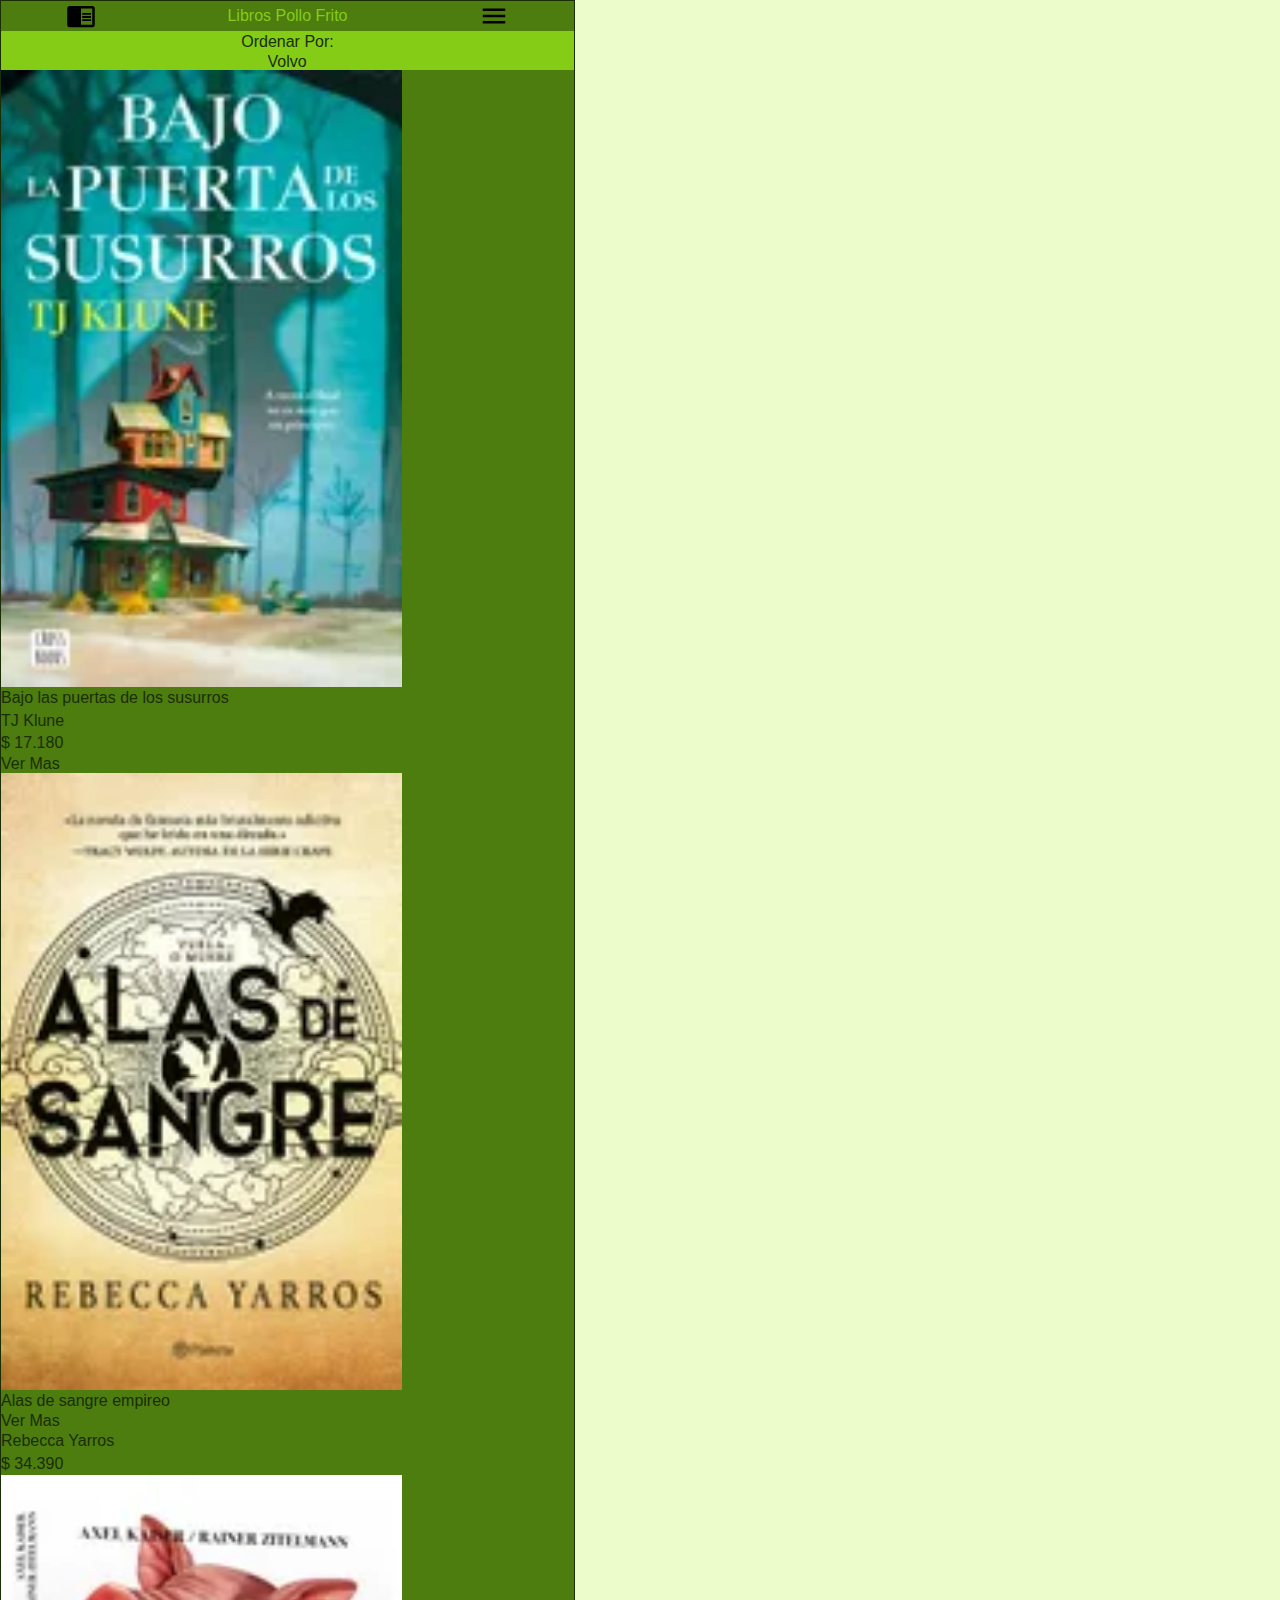
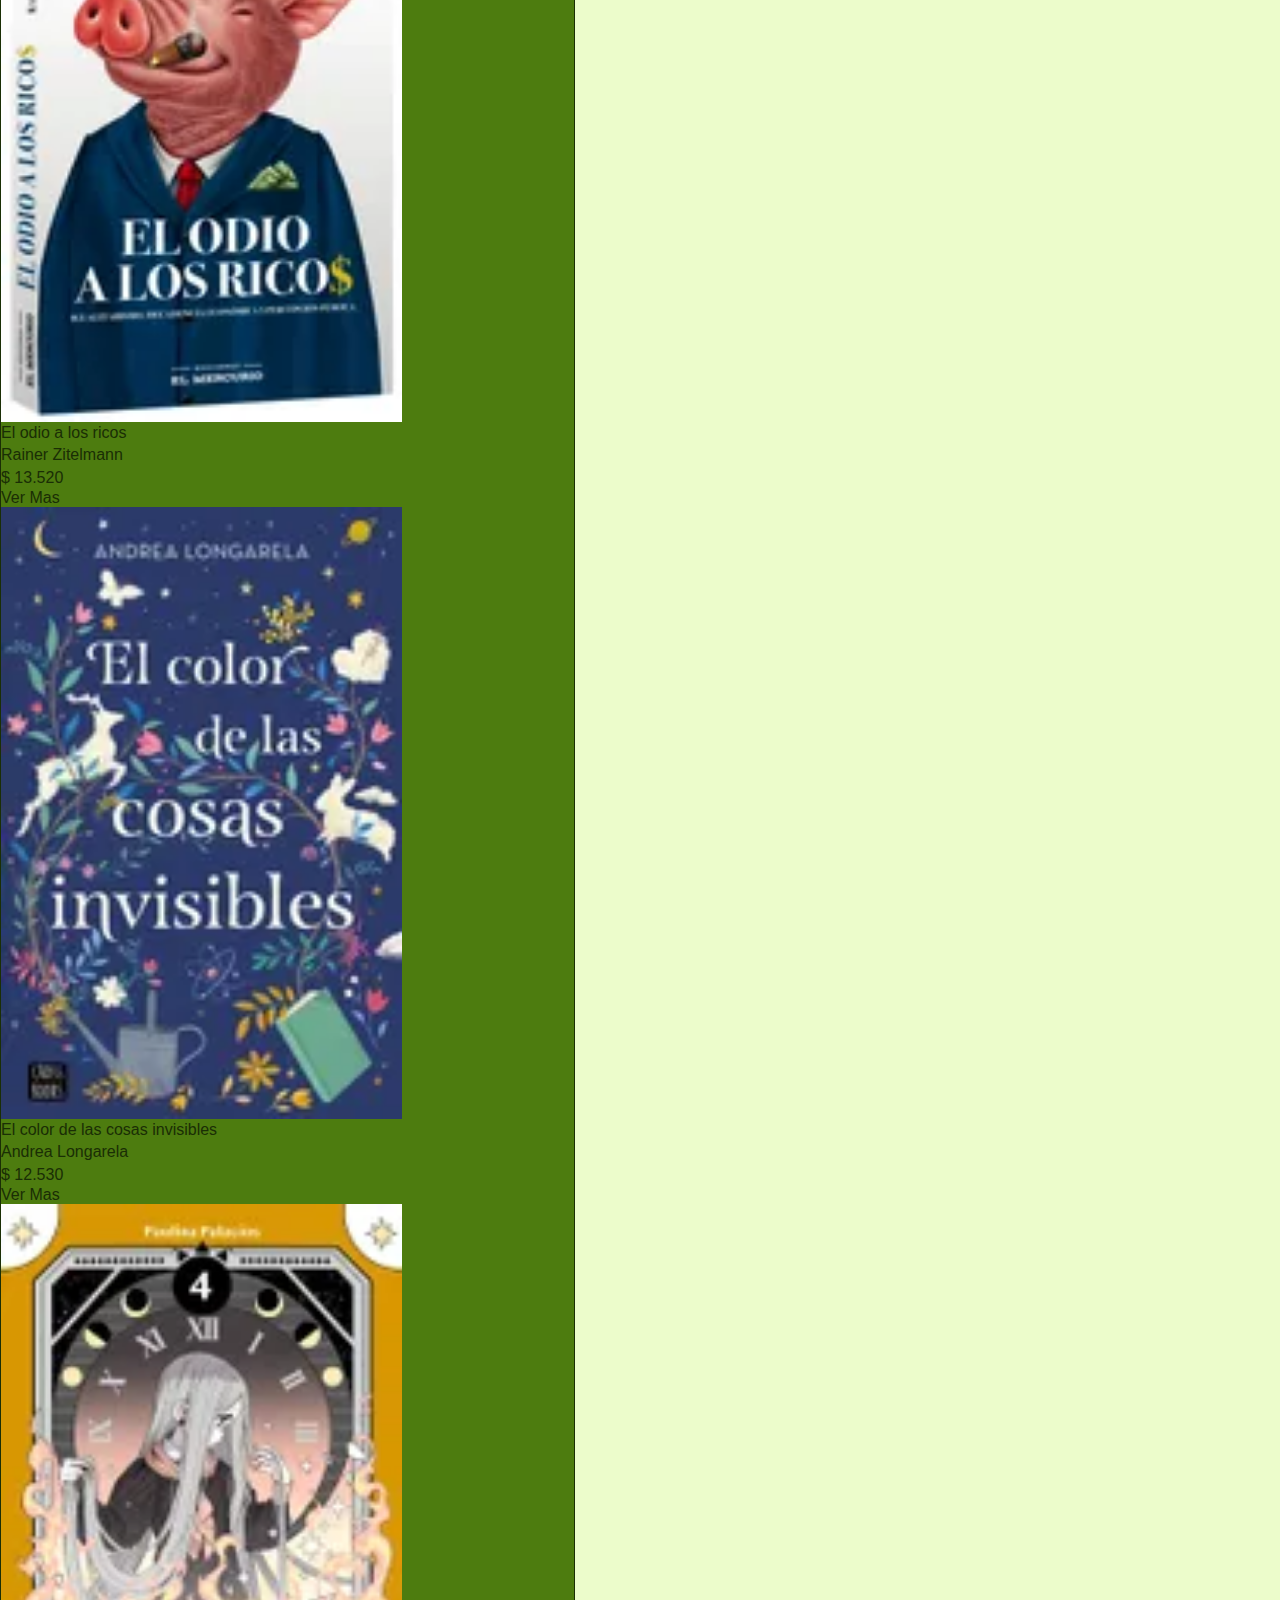
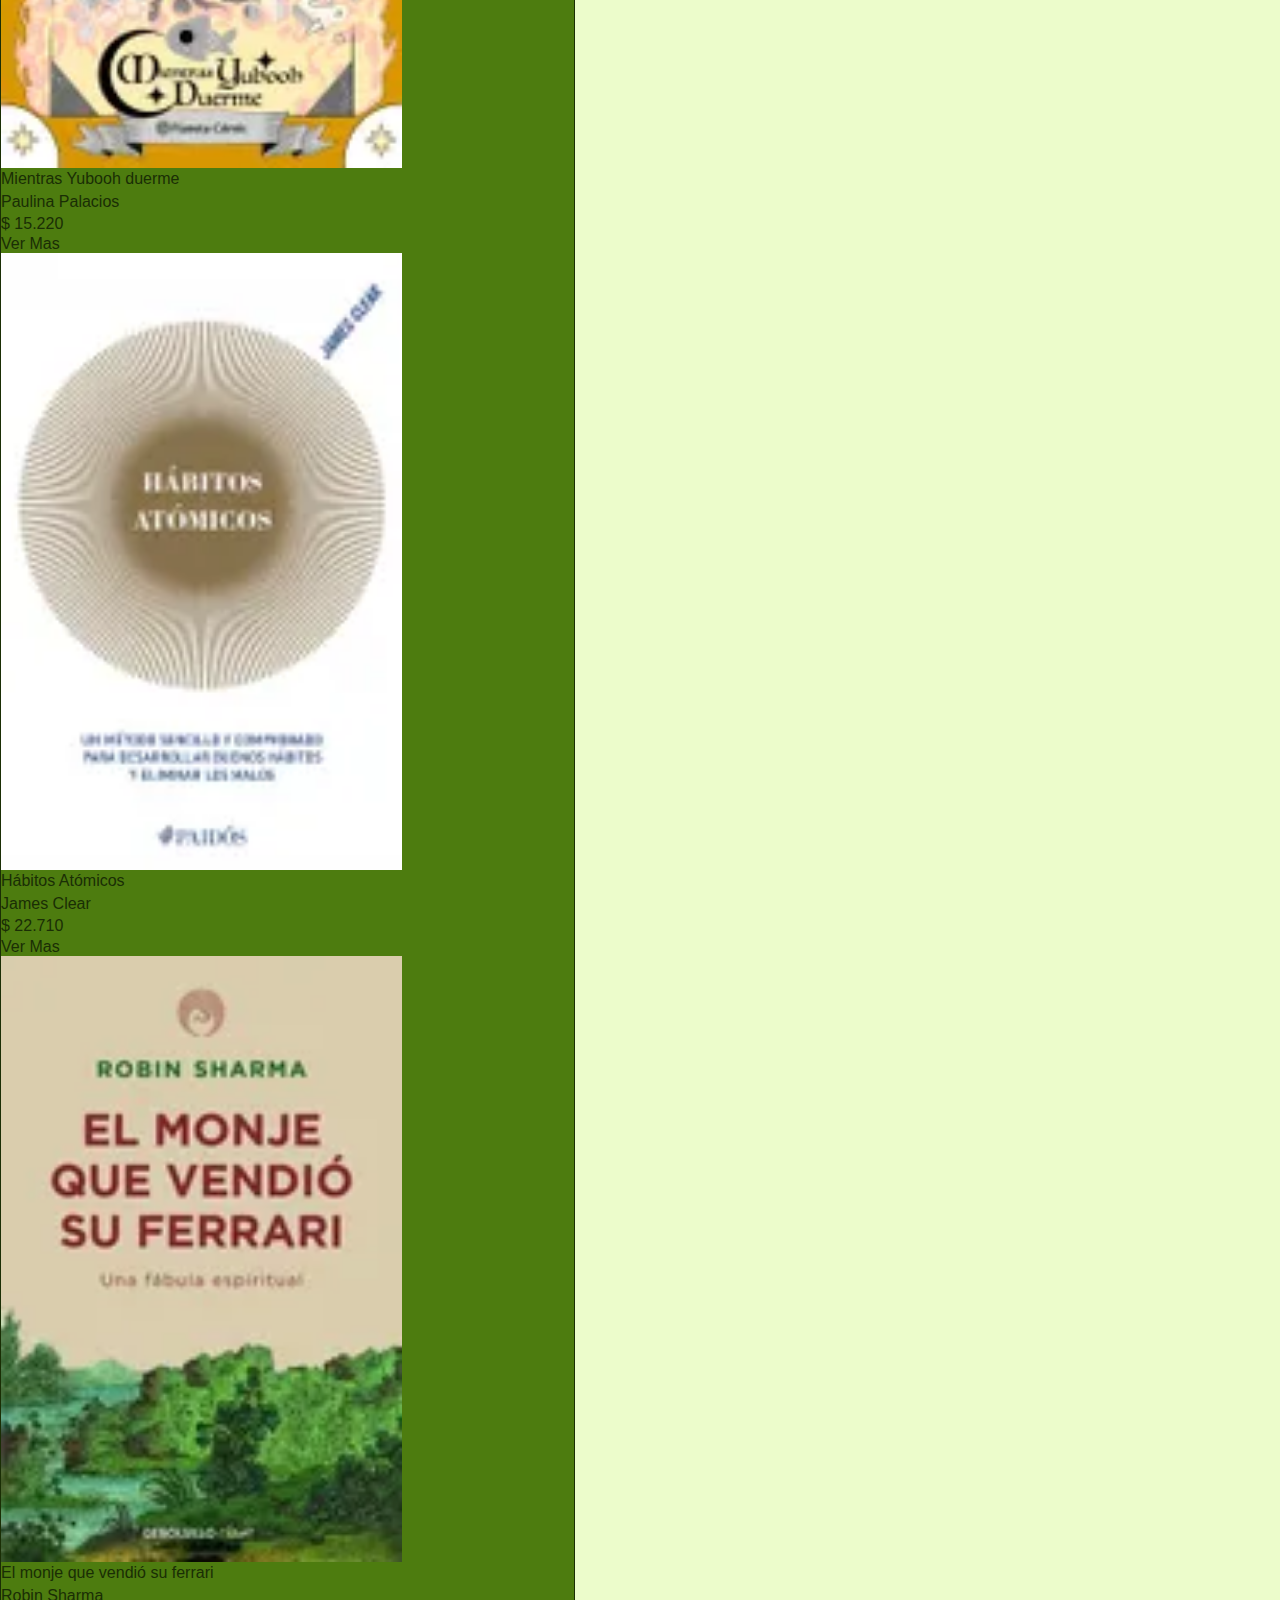
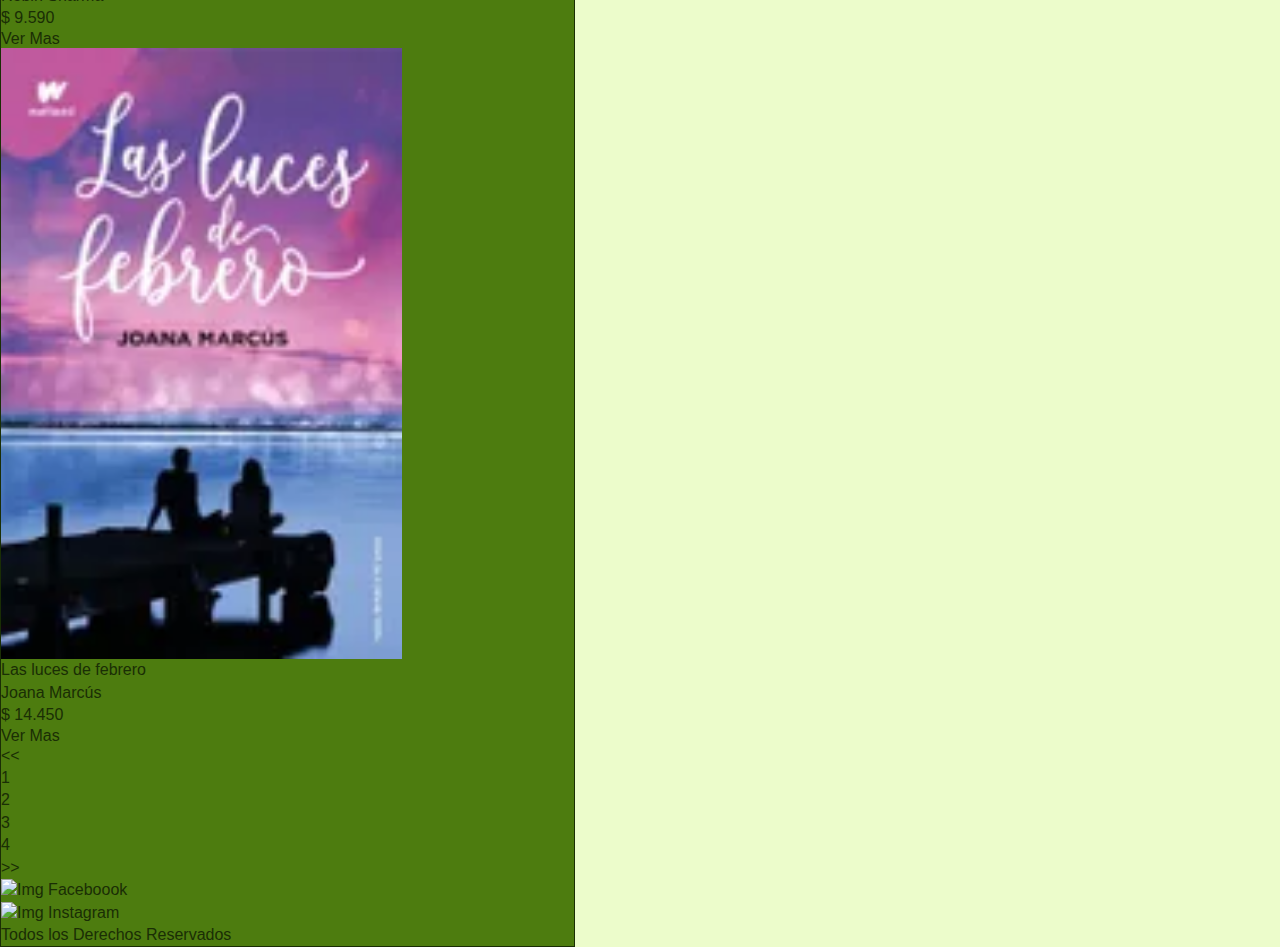
==== commit ff9f26e5: "variables y maqueta" ====
--- a/index.html
+++ b/index.html
@@ -15,9 +15,9 @@
     <!-- ---------- HEADER ---------- -->
     <header class="header">
       <nav class="nav">
-        <img src=".....assets/img/book-open.svg" alt="Img Cars" class="nav-book__img" />
-        <h1>Libros Pollo Frito</h1>
-        <img src=".....assets/img/menu.svg" alt="Img Menu" class="nav-menu__img" />
+        <img src="assets/img/book-open.svg" alt="Img Cars" class="nav-book__img" />
+        <h1 class="nav__h1">Libros Pollo Frito</h1>
+        <img src="assets/img/menu.svg" alt="Img Menu" class="nav-menu__img" />
       </nav>
     </header>
     <!-- ---------- BROWSER ---------- -->
@@ -133,8 +133,8 @@
     <footer class="footer">
       <div class="footer__main">
         <div class="footer--main__rss">
-        <img class="footer__img" src="assets/img/facebook.svg" alt="Img Faceboook" />
-        <img class="footer__img" src="assets/img/instagram.svg" alt="Img Instagram" />
+        <img class="footer__img" src=".....assets/img/facebook.svg" alt="Img Faceboook" />
+        <img class="footer__img" src=".....assets/img/instagram.svg" alt="Img Instagram" />
       </div>
         <p class="footer__p">Todos los Derechos Reservados</p>
       </div>
--- a/assets/css/style.css
+++ b/assets/css/style.css
@@ -21,22 +21,49 @@
 }
 body{
     background-color: var(--lime-100);
+    color: #1a2e05;
 }
 
 .main {
     display: grid;
+    background-color: #4d7c0f;
+    max-width: 575px;
+    grid-template-areas:"header"
+                        "browser"
+                        "section-main"
+                        "section-paginacion"
+                        "footer";
+    align-items: center;
+    border: 1px solid #1a2e05;
 }
 /* ----- HEADER ----- */
 .header {
+    grid-area: header;
 }
 .nav {
+    display:flex;
+    flex-flow:row;
+    justify-content:space-around;
+    align-items:center;
+}
+.nav__h1{
+    color: #84cc16;
+
 }
 .nav-book__img {
+    width: 30px;
 }
 .nav-menu__img {
+    width: 30px;
 }
 /* ----- BROWSER ----- */
 .browser {
+    grid-area: browser;
+    background-color: #84cc16;
+    display:flex;
+    flex-direction:column;
+    justify-content:center;
+    align-items:center;
 }
 .browser__label {
 }
@@ -44,8 +71,10 @@
 }
 /* ----- MAIN CARD ----- */
 .section-main {
+    grid-area: section-main;
 }
 .section__card {
+    width: 70%;
 }
 .section__card--author {
 }
@@ -61,6 +90,7 @@
 }
 /* ----- PAGINACION ----- */
 .section-paginacion {
+    grid-area: section-paginacion;
 }
 .section__ul {
 }
@@ -71,6 +101,7 @@
 /* ----- FOOTER ----- */
 
 .footer {
+    grid-area: footer;
 }
 .footer--main__rss {
 }
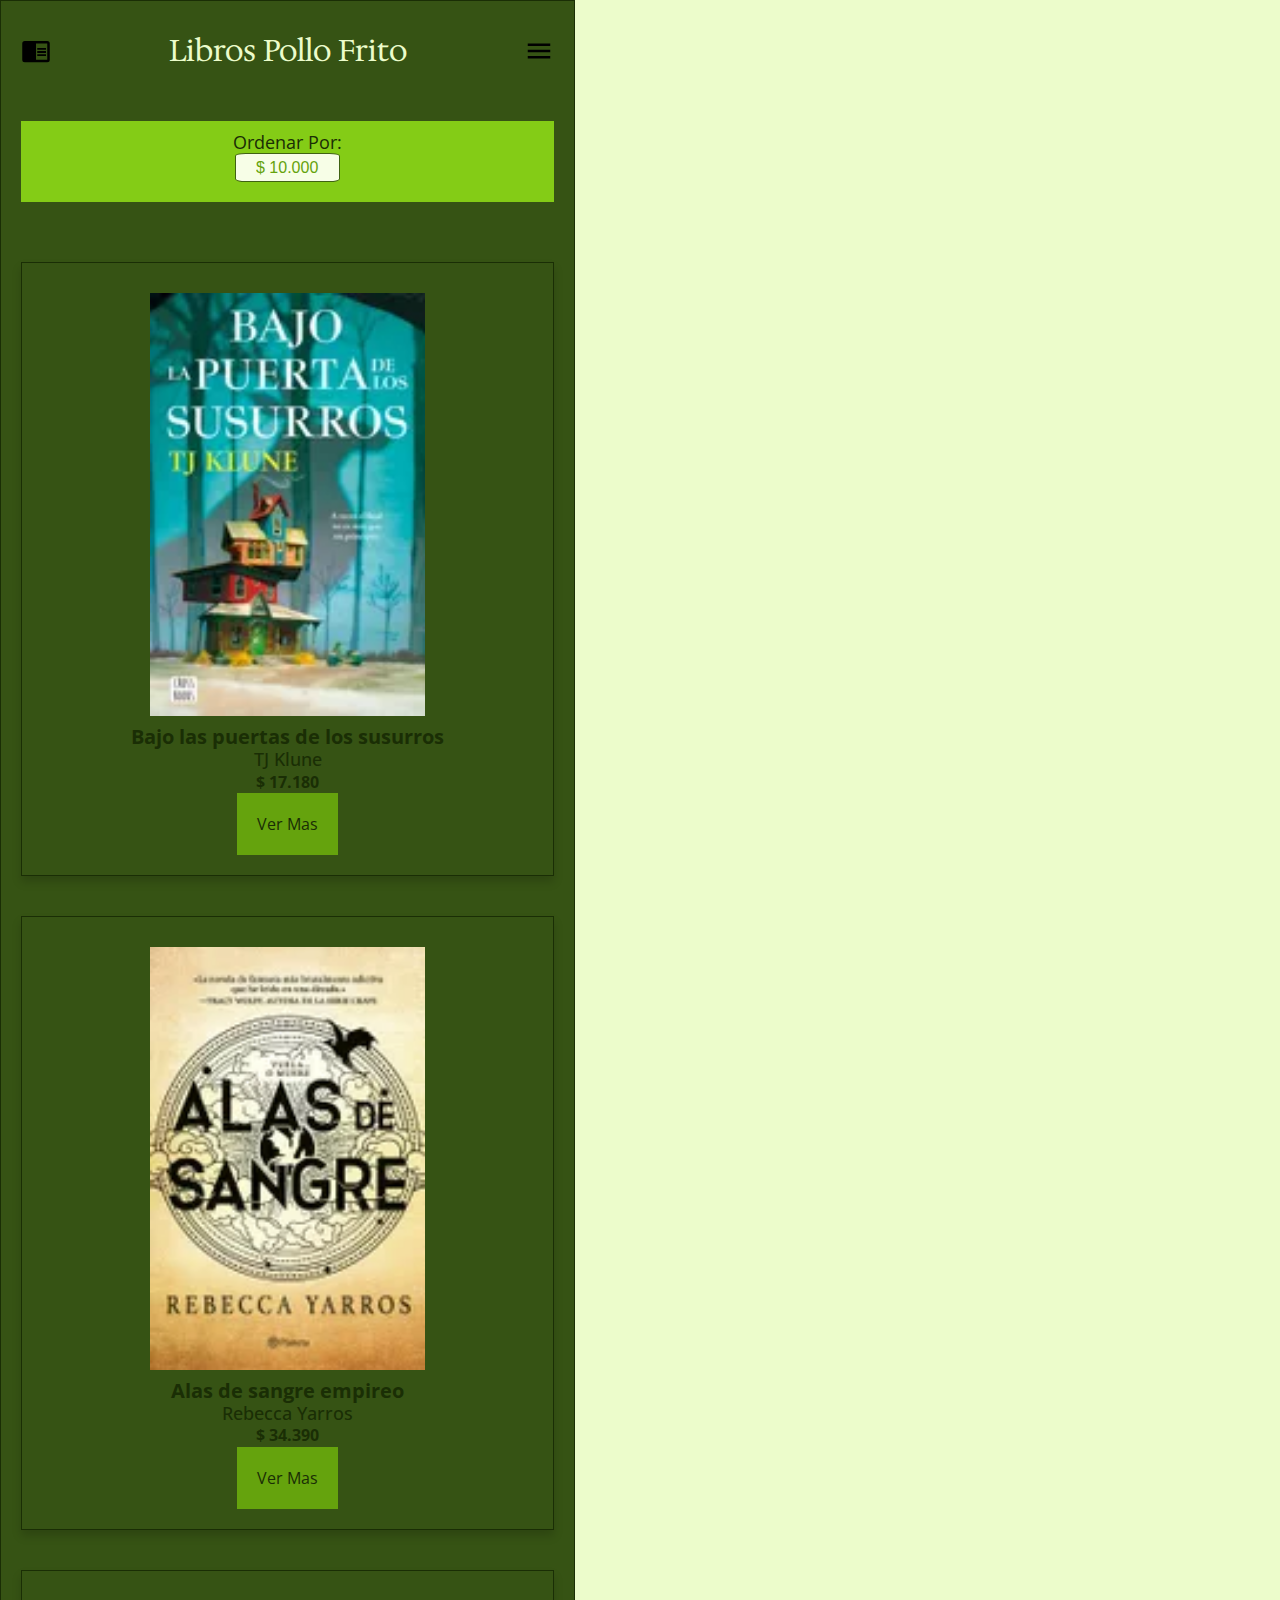
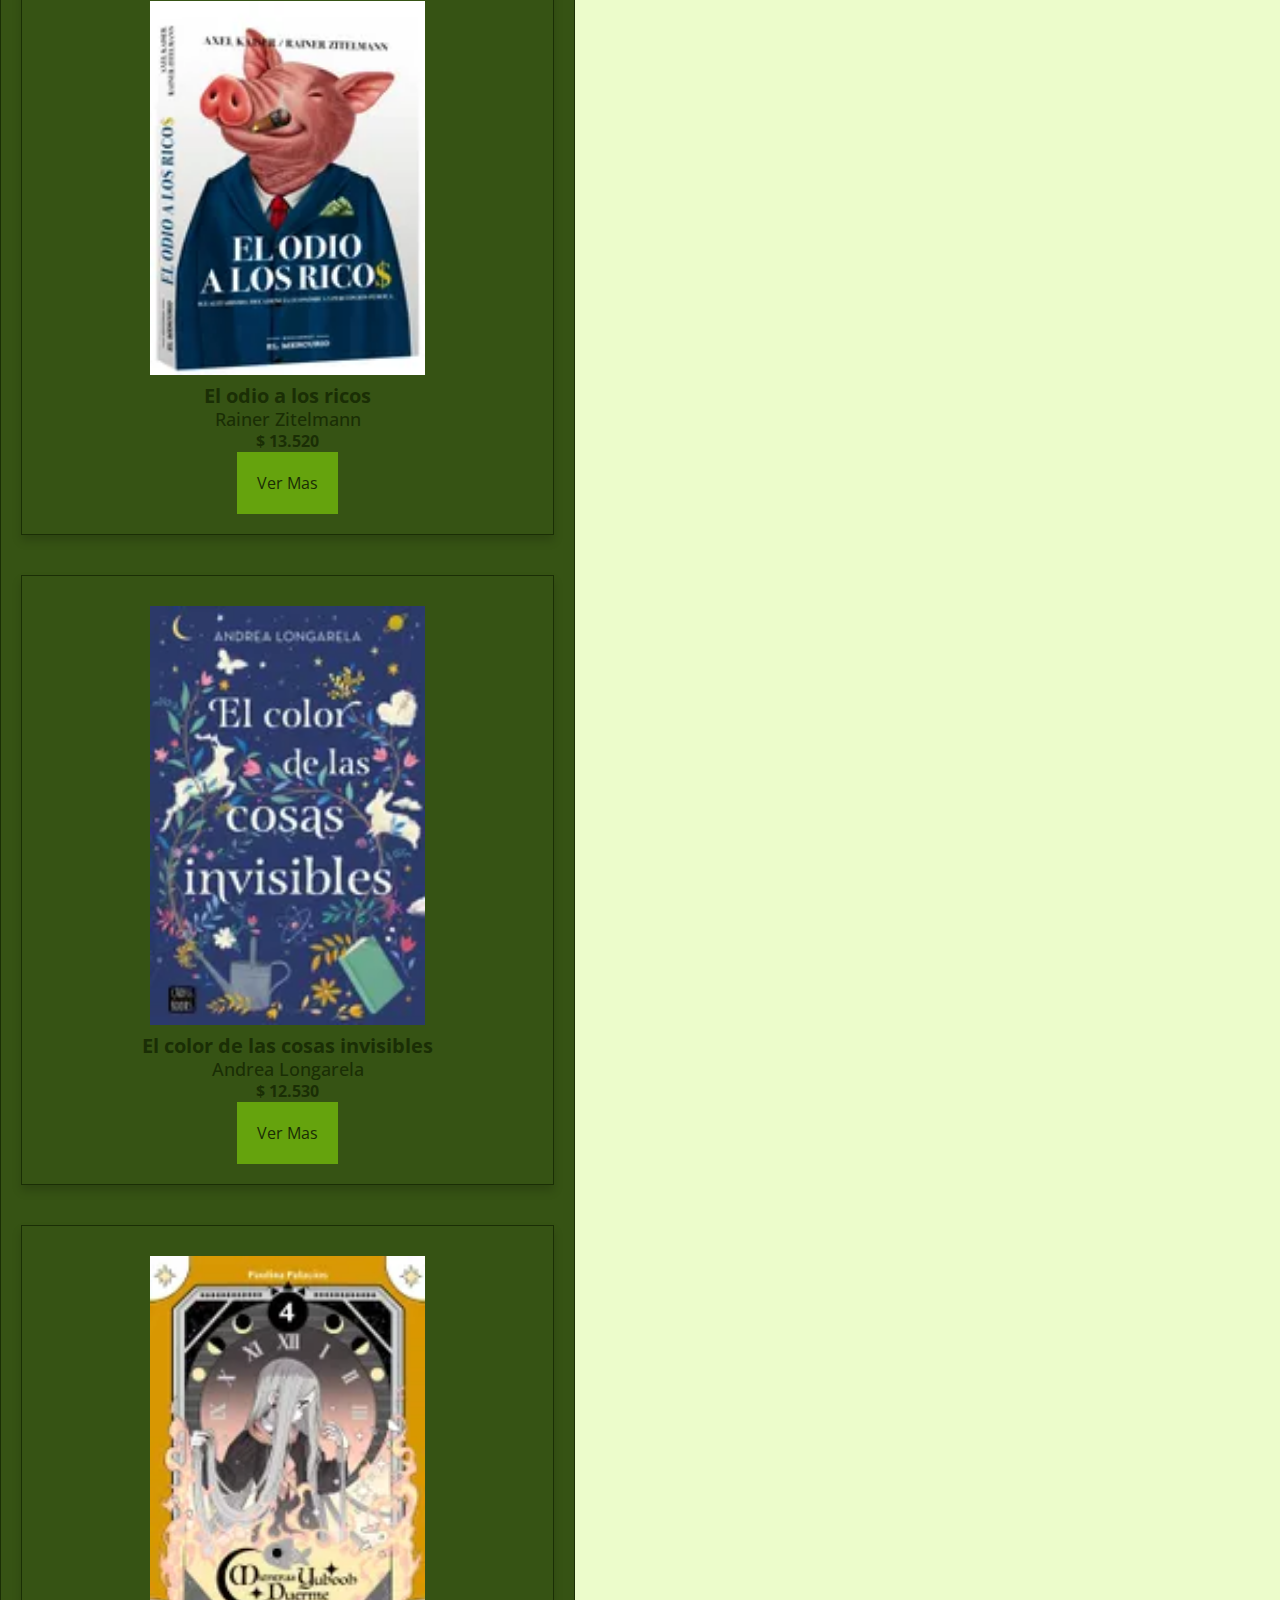
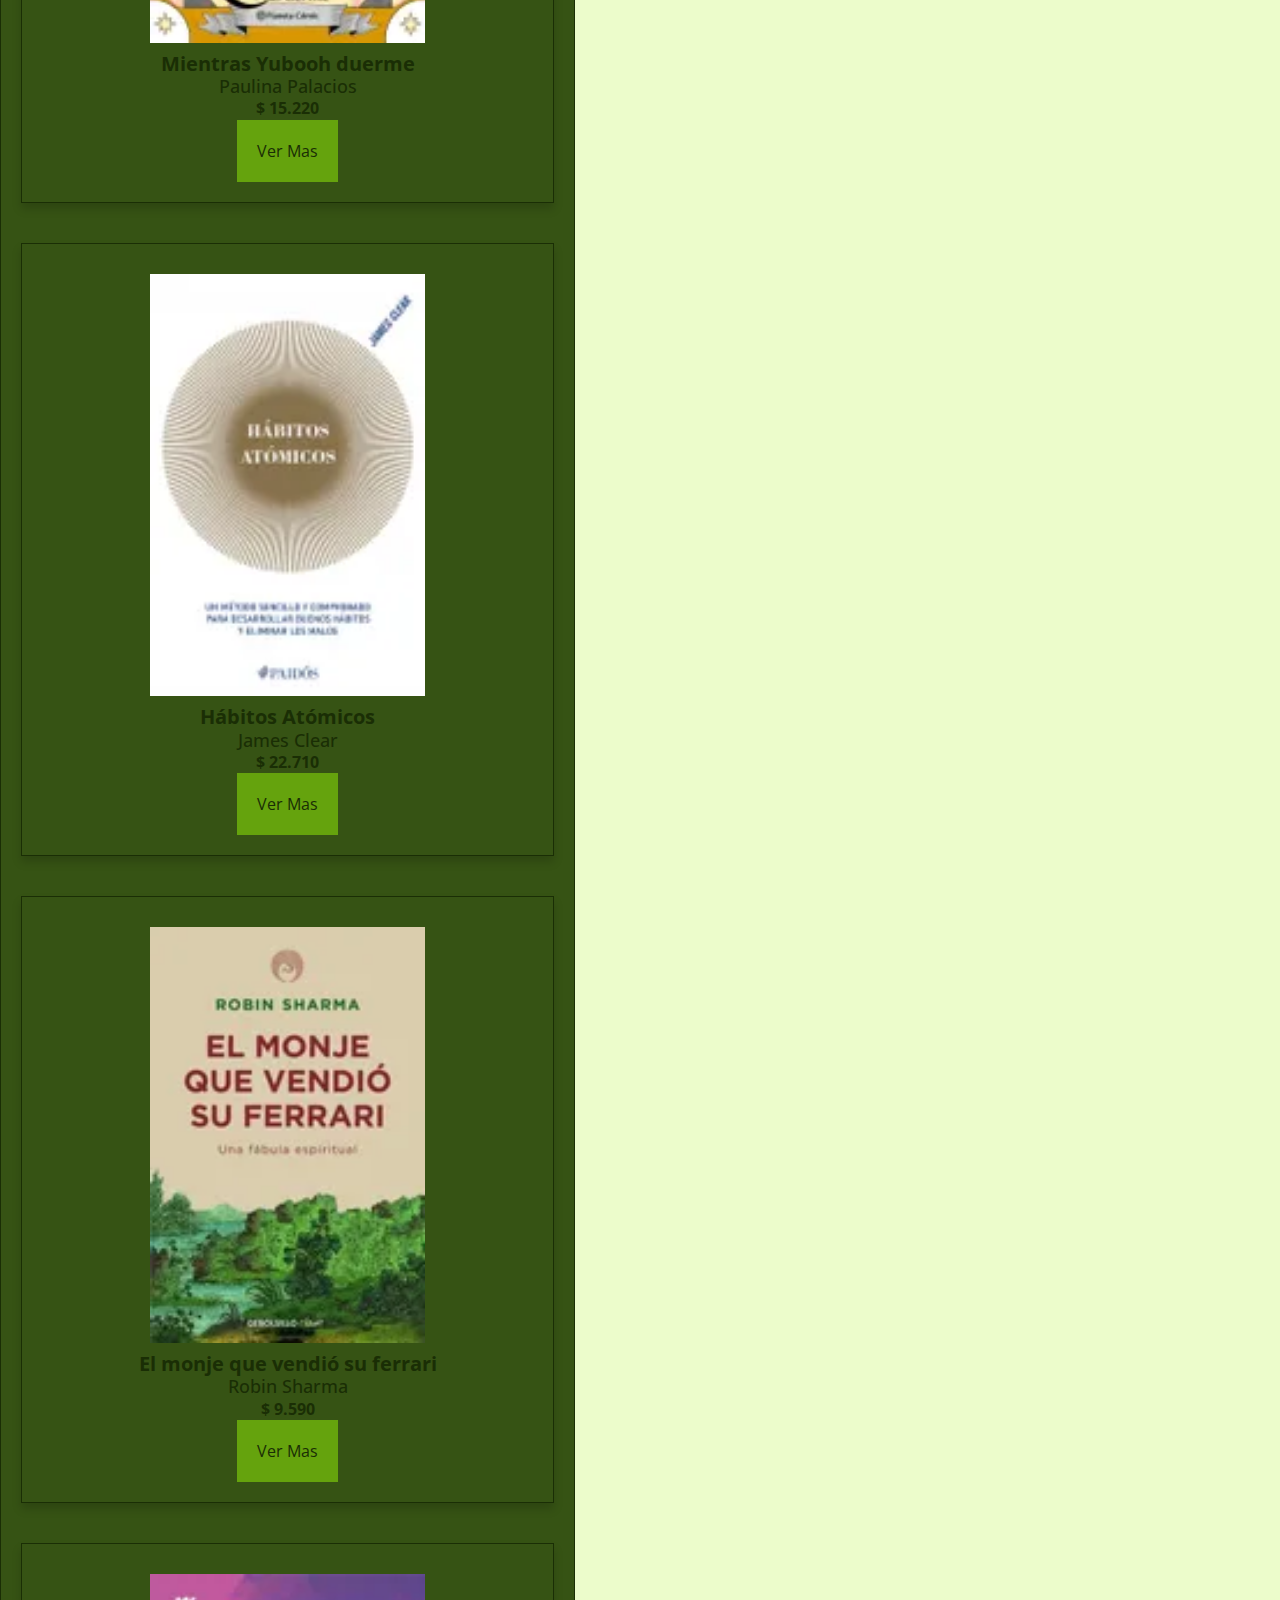
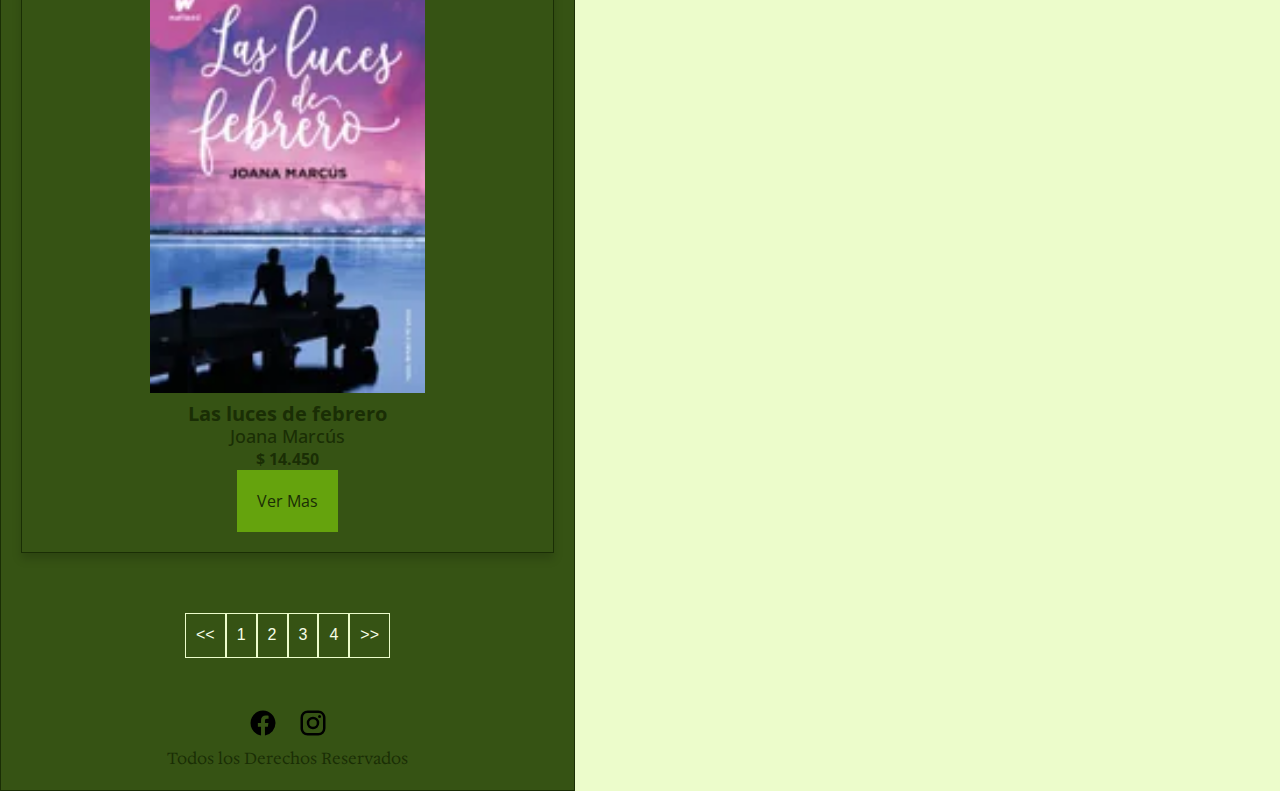
==== commit 604a2e69: "maquetas y variables" ====
--- a/index.html
+++ b/index.html
@@ -24,10 +24,10 @@
     <div class="browser">
       <label class="browser__label">Ordenar Por:</label>
       <select class="browser__precio" name="precio">
-        <option value="volvo">Volvo</option>
-        <option value="saab">Saab</option>
-        <option value="fiat">Fiat</option>
-        <option value="audi">Audi</option>
+        <option>$ 10.000</option>
+        <option>$ 20.000</option>
+        <option>$ 30.000</option>
+        <option>$ 40.000</option>
       </select>
     </div>
     <!-- ---------- MAIN CARD ---------- -->
@@ -45,13 +45,14 @@
         <img src="assets/img/02-alas.webp" alt="Img" class="section__card--img" />
         <div class="card__text">
           <h3 class="section__card--h3">Alas de sangre empireo</h3>
-          <button class="section__card--button">Ver Mas</button>
           <p class="section__card--author">Rebecca Yarros</p>
           <p class="section__card--price">$ 34.390</p>
+          <button class="section__card--button">Ver Mas</button>
+
         </div>
       </div>
       <div class="section__card">
-        <img src="assets/img/03-odio.webp" alt="Img" />
+        <img src="assets/img/03-odio.webp" alt="Img" class="section__card--img"/>
         <div class="card__text">
           <h3 class="section__card--h3">El odio a los ricos</h3>
           <p class="section__card--author">Rainer Zitelmann</p>
@@ -133,8 +134,8 @@
     <footer class="footer">
       <div class="footer__main">
         <div class="footer--main__rss">
-        <img class="footer__img" src=".....assets/img/facebook.svg" alt="Img Faceboook" />
-        <img class="footer__img" src=".....assets/img/instagram.svg" alt="Img Instagram" />
+        <img class="footer__img" src="assets/img/facebook.svg" alt="Img Faceboook" />
+        <img class="footer__img" src="assets/img/instagram.svg" alt="Img Instagram" />
       </div>
         <p class="footer__p">Todos los Derechos Reservados</p>
       </div>
--- a/assets/css/style.css
+++ b/assets/css/style.css
@@ -43,11 +43,17 @@
 .nav {
     display:flex;
     flex-flow:row;
-    justify-content:space-around;
+    justify-content:space-between;
     align-items:center;
+
+    height: 100px;
+    padding: 0 20px;
 }
 .nav__h1{
-    color: #84cc16;
+    color: var(--lime-100);
+    font-family: var(--font-family-hedvig);
+    font-size: 30px;
+
 
 }
 .nav-book__img {
@@ -64,50 +70,118 @@
     flex-direction:column;
     justify-content:center;
     align-items:center;
+    margin: 20px;
 }
 .browser__label {
+    font-family: var(--font-family-sans);
+    font-size: 18px;
+    font-weight: 400;
+    margin-top: 10px;
 }
 .browser__precio {
+    background-color:var(--lime-50);
+    color: var(--lime-600);
+    padding: 5px 20px;
+    margin:  0 20px 20px 20px;
+    border: 1px solid var(--lime-800);
+    border-radius: 10%;
 }
 /* ----- MAIN CARD ----- */
 .section-main {
     grid-area: section-main;
+    padding: 20px;
+
+    display: flex;
+    flex-flow:column;
+    justify-content: center;
+    align-items: center;
 }
 .section__card {
-    width: 70%;
+    width: 100%;
+    padding: 20px;
+    margin: 20px;
+    border: 1px solid #1a2e05;
+    box-shadow: rgba(0, 0, 0, 0.16) 0px 6px 9px;
+
+    display: flex;
+    flex-direction: column;
+    align-items: center;
+}
+.section__card--img {
+    width: 60%;
+    padding: 10px;
+}
+.card__text {
+    display:flex;
+    flex-flow:column;
+    justify-content:center;
+    align-items:center;
+
+    font-family: var(--font-family-sans);
+}
+.section__card--h3 {
+    font-size: 20px;
+    font-weight: 700;
 }
 .section__card--author {
-}
-.card__text {
-}
-.section__card--h3 {
-}
-.section__card--img {
+    font-size: 18px;
+    font-weight: 500;
 }
 .section__card--price {
+    font-size: 16px;
+    font-weight: 700;
 }
 .section__card--button {
+    background-color: var(--lime-600);
+    padding: 20px;
 }
 /* ----- PAGINACION ----- */
 .section-paginacion {
     grid-area: section-paginacion;
+    padding: 20px;
 }
 .section__ul {
+    display: flex;
+    flex-direction: row;
+    justify-content: center;
 }
 .section__ul--li {
+    border: 1px solid var(--lime-100);
+    padding: 10px;
+
 }
 .section--li__a {
+    color: var(--lime-50);
 }
 /* ----- FOOTER ----- */
 
 .footer {
     grid-area: footer;
+
+    padding: 20px;
+}
+.footer__main {
+    display:flex;
+    flex-flow:column;
+    justify-content:center;
+    align-items:center;
 }
 .footer--main__rss {
+    display:flex;
+    flex-flow:row;
+    align-items:center;
 }
 .footer__img {
-}
-.footer__main {
+    width: 30px;
+    margin: 10px;
 }
 .footer__p {
+    font-family: var(--font-family-hedvig);
+    font-size: 16px;
+}
+
+@media (min-width: 576px){
+    .main{
+        background-color: var(--lime-900);
+    }
 }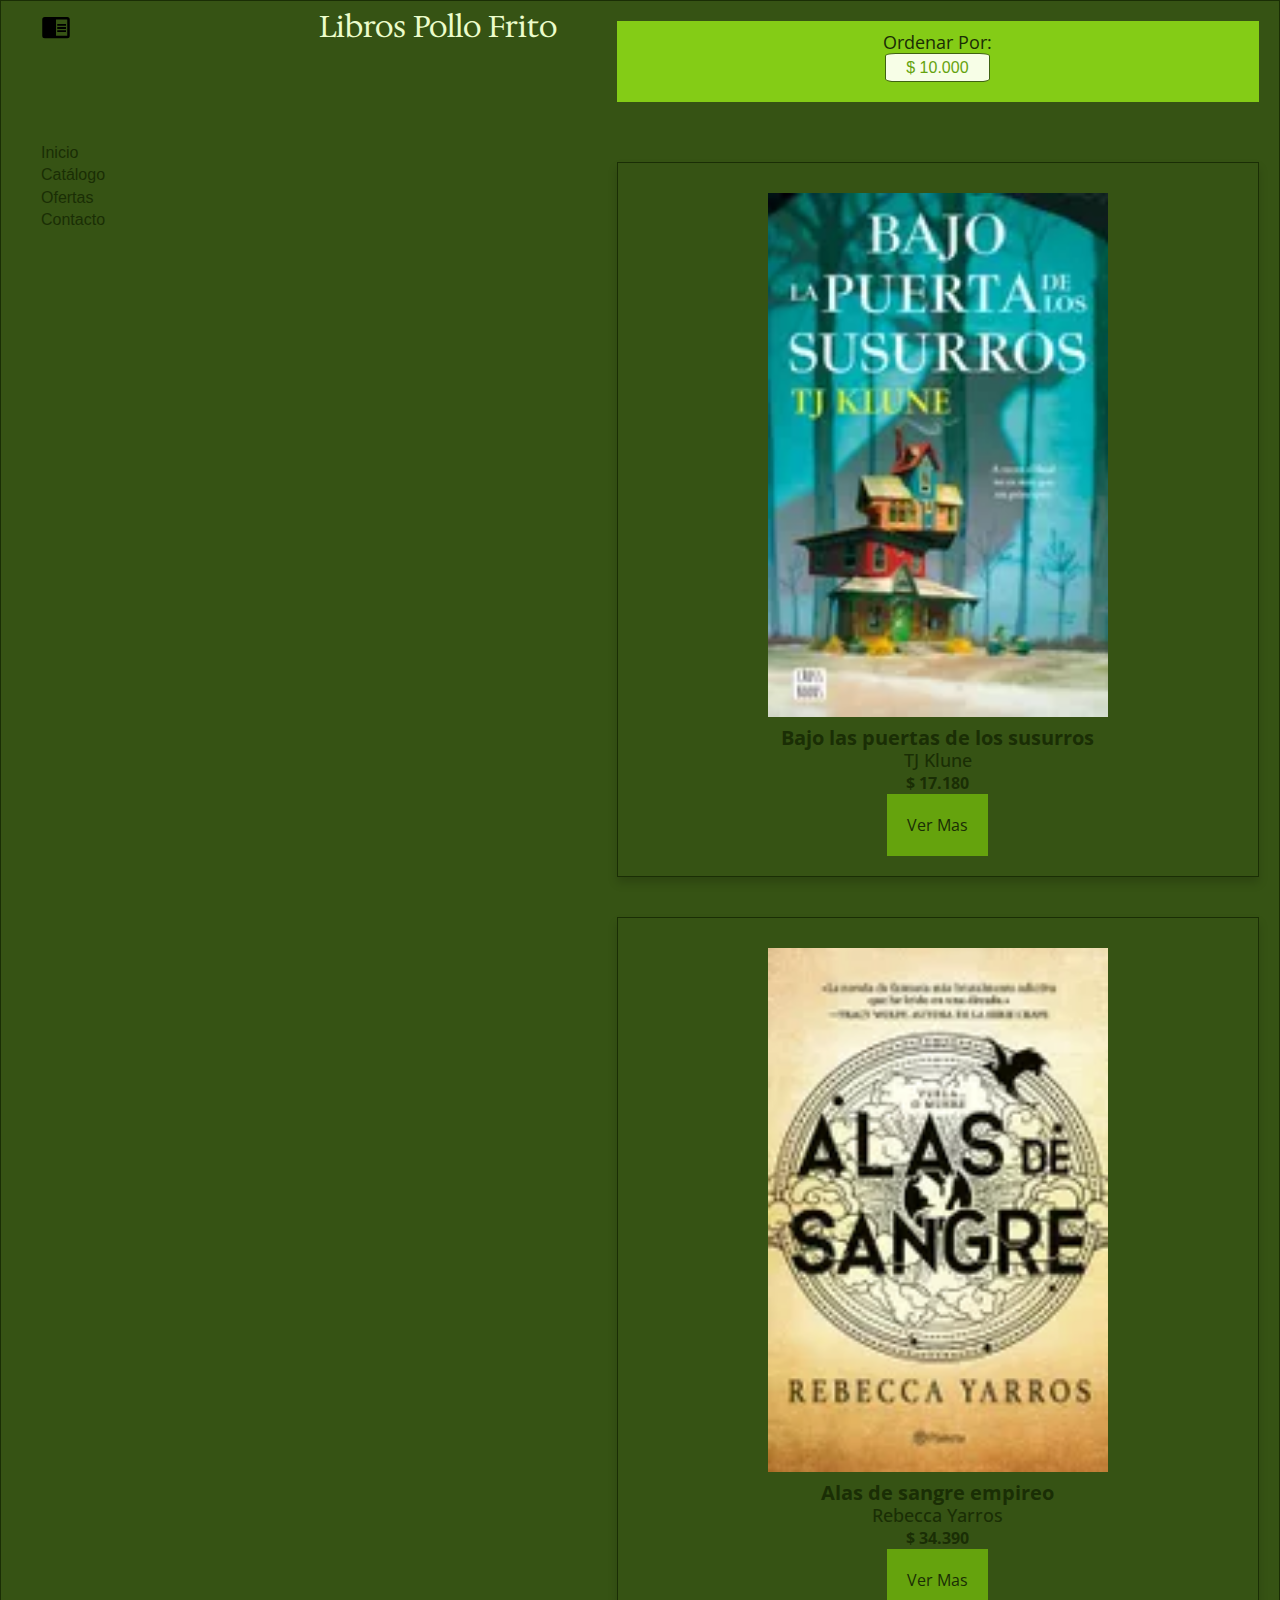
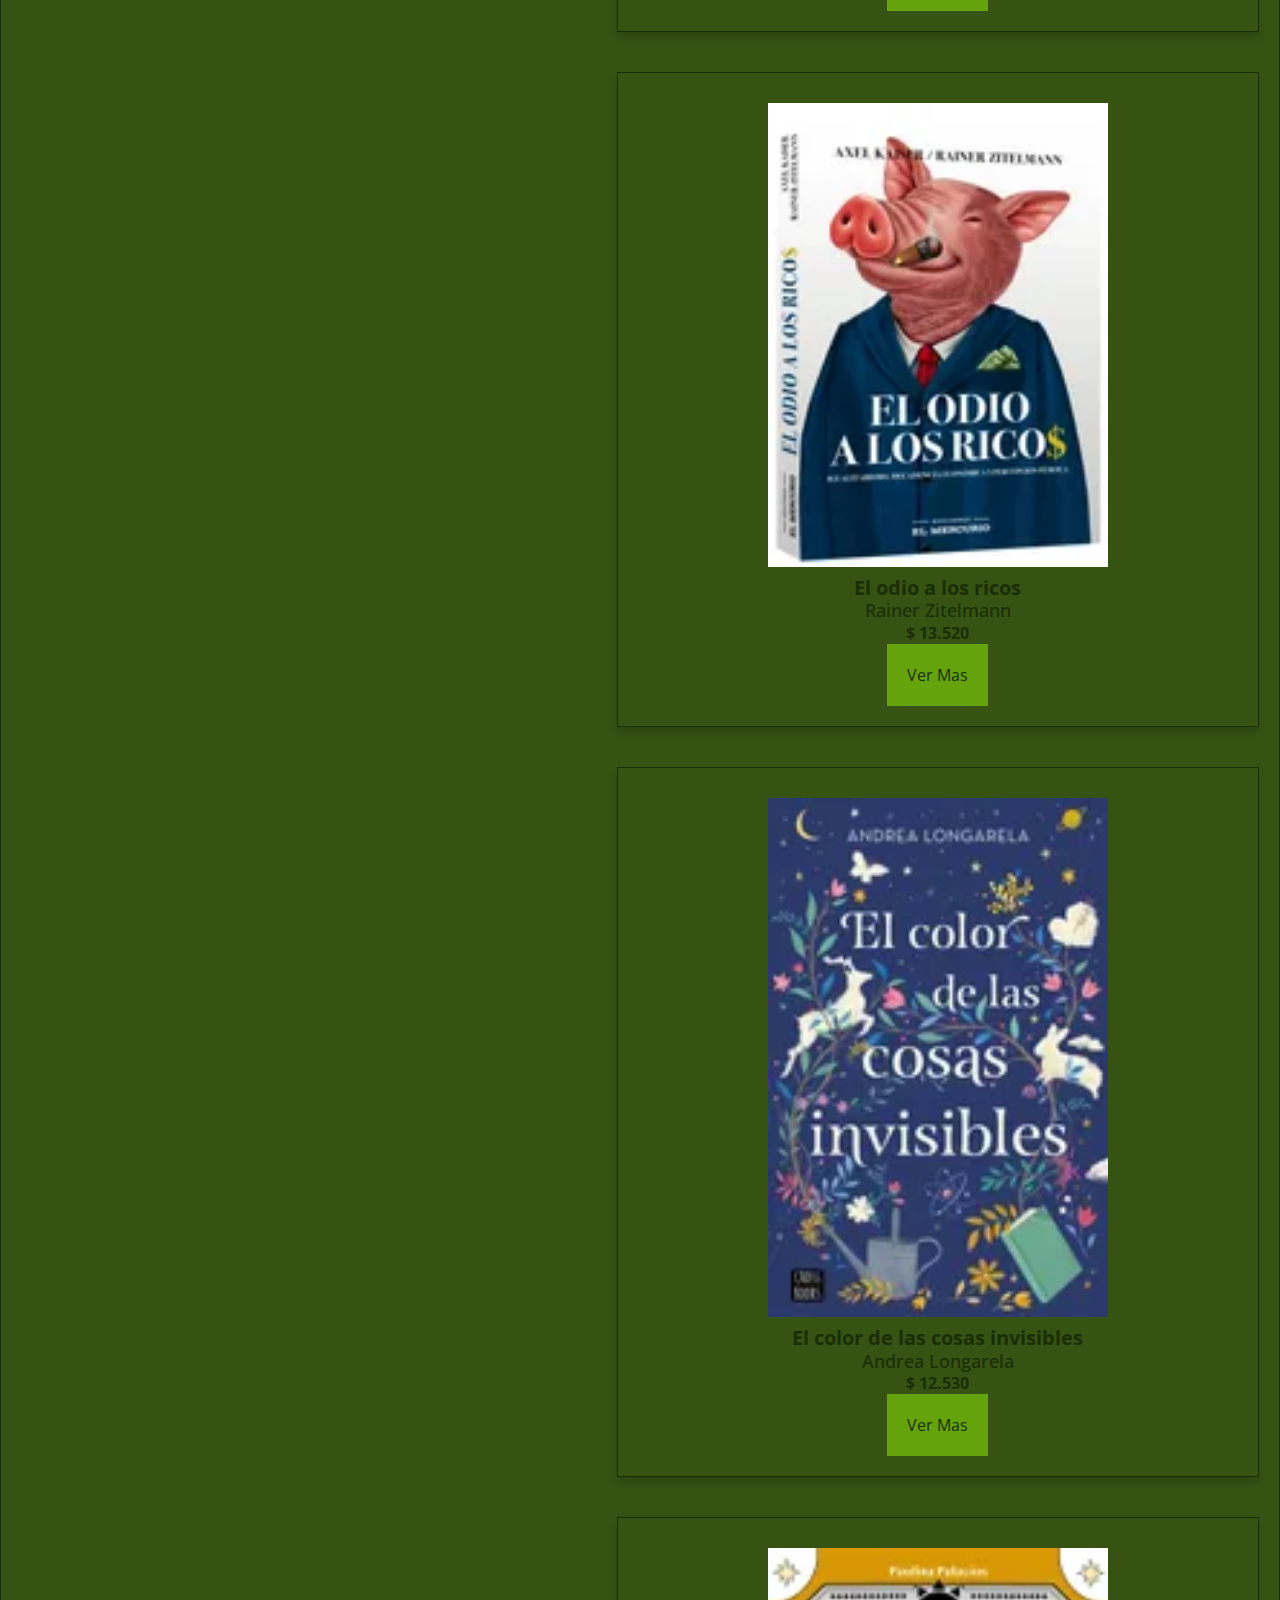
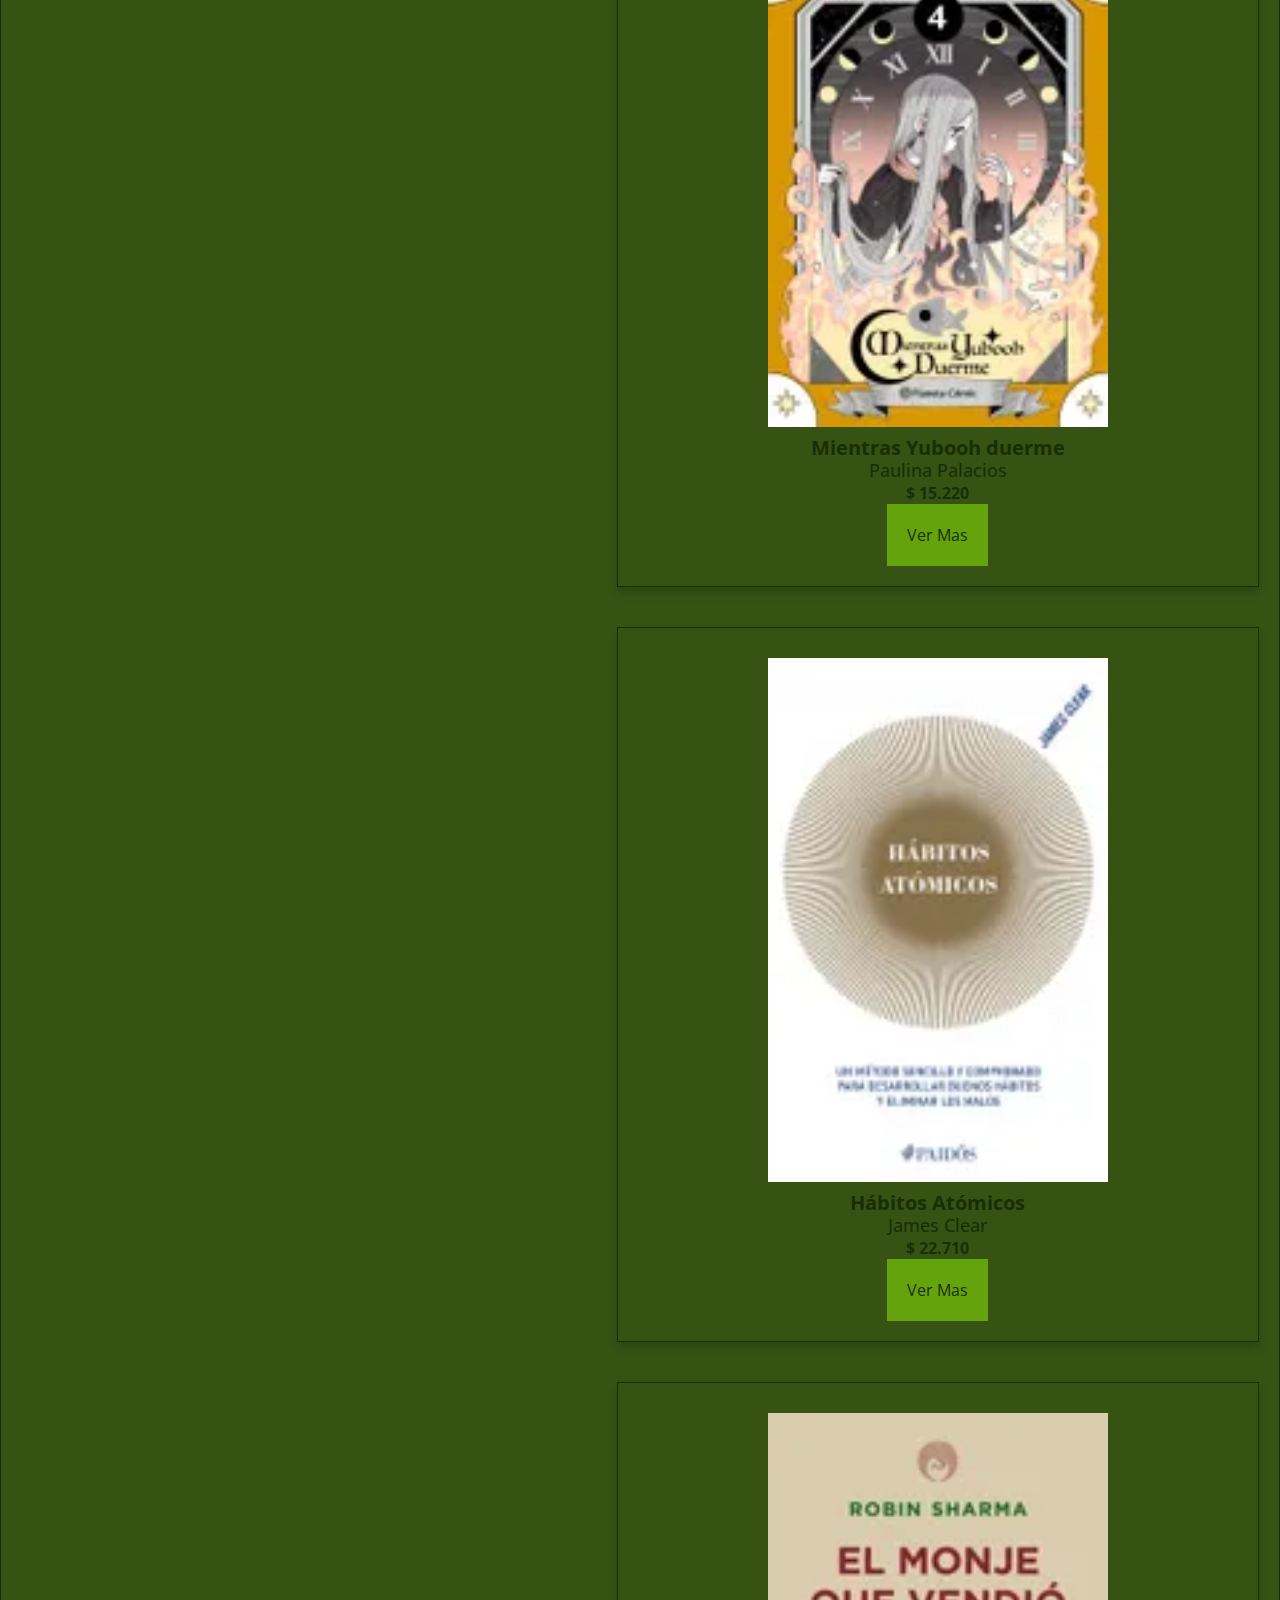
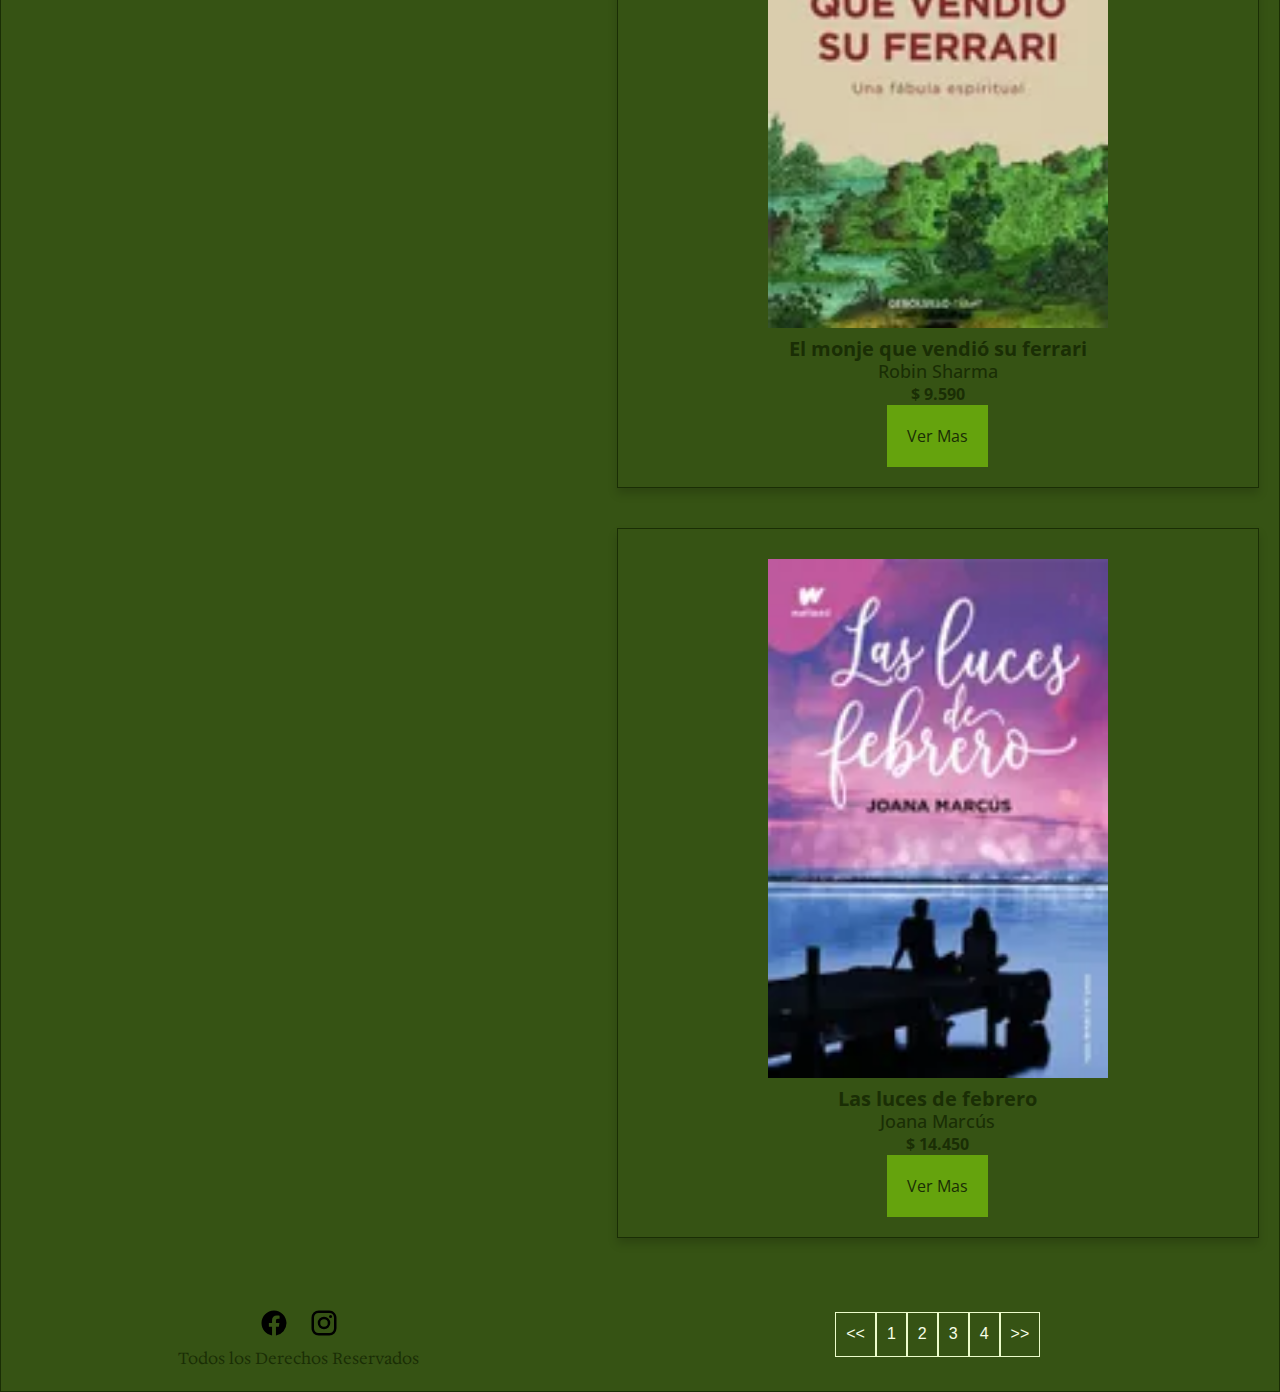
==== commit 10761728: "@media" ====
--- a/index.html
+++ b/index.html
@@ -19,6 +19,15 @@
         <h1 class="nav__h1">Libros Pollo Frito</h1>
         <img src="assets/img/menu.svg" alt="Img Menu" class="nav-menu__img" />
       </nav>
+          <!-- ---------- MENU ---------- -->
+    <div class="menu">
+      <ol class="menu__ol">
+        <li class="menu__li">Inicio</li>
+        <li class="menu__li">Catálogo</li>
+        <li class="menu__li">Ofertas</li>
+        <li class="menu__li">Contacto</li>
+      </ol>
+    </div>
     </header>
     <!-- ---------- BROWSER ---------- -->
     <div class="browser">
--- a/assets/css/style.css
+++ b/assets/css/style.css
@@ -23,11 +23,14 @@
     background-color: var(--lime-100);
     color: #1a2e05;
 }
+.menu{
+    display: none;
+}
 
 .main {
     display: grid;
     background-color: #4d7c0f;
-    max-width: 575px;
+    min-width: 575px;
     grid-template-areas:"header"
                         "browser"
                         "section-main"
@@ -182,6 +185,26 @@
 
 @media (min-width: 576px){
     .main{
+        width: 100%;
         background-color: var(--lime-900);
+        display: grid;
+        grid-template-areas:"header browser" 
+                            "... section-main"
+                            "footer section-paginacion";
+    }
+    .menu{
+        display: flex;
+        flex-direction: column;
+        margin: 100px 20px;
+    }
+    .nav-menu__img{
+        display: none;
+    }
+    .header {
+        display:flex;
+        flex-direction: column;
+    
+        height: 100px;
+        padding: 0 20px;
     }
 }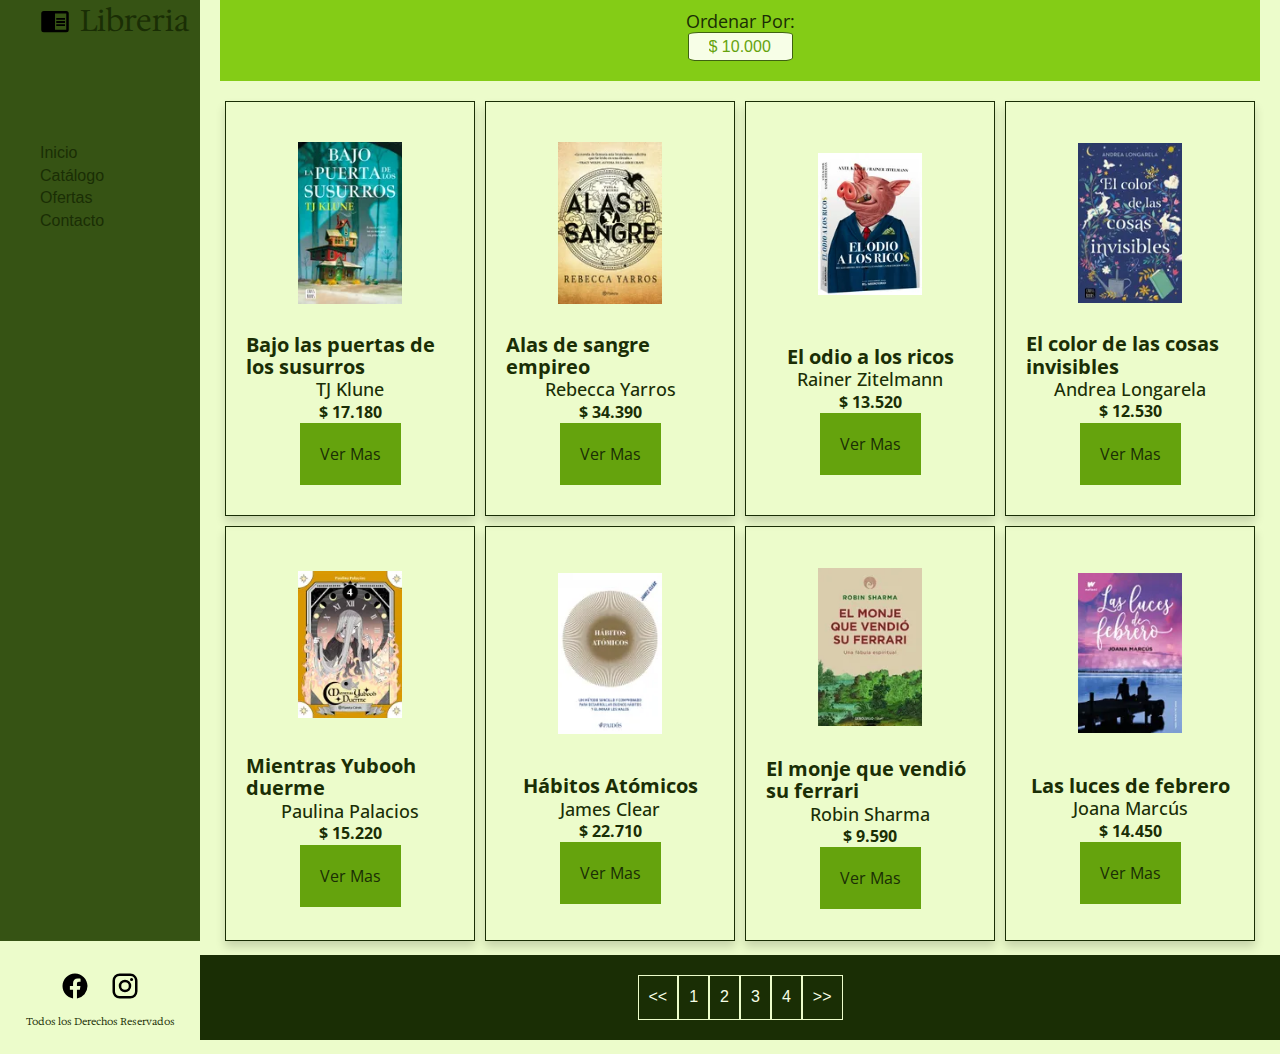
==== commit f1258799: "maqueta" ====
--- a/index.html
+++ b/index.html
@@ -16,10 +16,10 @@
     <header class="header">
       <nav class="nav">
         <img src="assets/img/book-open.svg" alt="Img Cars" class="nav-book__img" />
-        <h1 class="nav__h1">Libros Pollo Frito</h1>
+        <h1 class="nav__h1">Libreria</h1>
         <img src="assets/img/menu.svg" alt="Img Menu" class="nav-menu__img" />
       </nav>
-          <!-- ---------- MENU ---------- -->
+                    <!-- ---------- MENU ---------- -->
     <div class="menu">
       <ol class="menu__ol">
         <li class="menu__li">Inicio</li>
@@ -29,6 +29,8 @@
       </ol>
     </div>
     </header>
+    
+
     <!-- ---------- BROWSER ---------- -->
     <div class="browser">
       <label class="browser__label">Ordenar Por:</label>
--- a/assets/css/style.css
+++ b/assets/css/style.css
@@ -29,15 +29,14 @@
 
 .main {
     display: grid;
-    background-color: #4d7c0f;
     min-width: 575px;
+    grid-template-rows: auto auto auto auto auto;
     grid-template-areas:"header"
                         "browser"
                         "section-main"
                         "section-paginacion"
                         "footer";
     align-items: center;
-    border: 1px solid #1a2e05;
 }
 /* ----- HEADER ----- */
 .header {
@@ -49,13 +48,14 @@
     justify-content:space-between;
     align-items:center;
 
-    height: 100px;
+    /* height: 100px; */
     padding: 0 20px;
 }
 .nav__h1{
-    color: var(--lime-100);
+    color: var(--lime-950);
     font-family: var(--font-family-hedvig);
     font-size: 30px;
+    margin: auto;
 
 
 }
@@ -73,7 +73,7 @@
     flex-direction:column;
     justify-content:center;
     align-items:center;
-    margin: 20px;
+    margin: 0 20px 20px;
 }
 .browser__label {
     font-family: var(--font-family-sans);
@@ -109,6 +109,7 @@
     display: flex;
     flex-direction: column;
     align-items: center;
+    justify-content: space-around;
 }
 .section__card--img {
     width: 60%;
@@ -142,6 +143,7 @@
 .section-paginacion {
     grid-area: section-paginacion;
     padding: 20px;
+    background-color: #1a2e05;
 }
 .section__ul {
     display: flex;
@@ -180,16 +182,15 @@
 }
 .footer__p {
     font-family: var(--font-family-hedvig);
-    font-size: 16px;
+    font-size: 10px;
 }
 
 @media (min-width: 576px){
     .main{
-        width: 100%;
-        background-color: var(--lime-900);
         display: grid;
+        grid-template-columns: 200px 2fr;
         grid-template-areas:"header browser" 
-                            "... section-main"
+                            "header section-main"
                             "footer section-paginacion";
     }
     .menu{
@@ -197,14 +198,37 @@
         flex-direction: column;
         margin: 100px 20px;
     }
+    .nav {
+        display:flex;
+        flex-flow:row;
+        justify-content:left;
+        align-items:center;
+    }
+    .nav__h1{
+        margin: 10px;
+    }
     .nav-menu__img{
         display: none;
     }
     .header {
+
+        background-color: #365314;
         display:flex;
         flex-direction: column;
-    
-        height: 100px;
+    height: 100%;
         padding: 0 20px;
     }
+
+    .section-main{
+        padding: 0;
+        display: grid;
+        grid-gap: 10px;
+        grid-template-columns:  repeat(auto-fill,250px);
+        grid-template-rows: 1fr 1fr;
+        justify-items: center;
+
+    }
+    .section__card{
+        height: 100%;
+    }
 }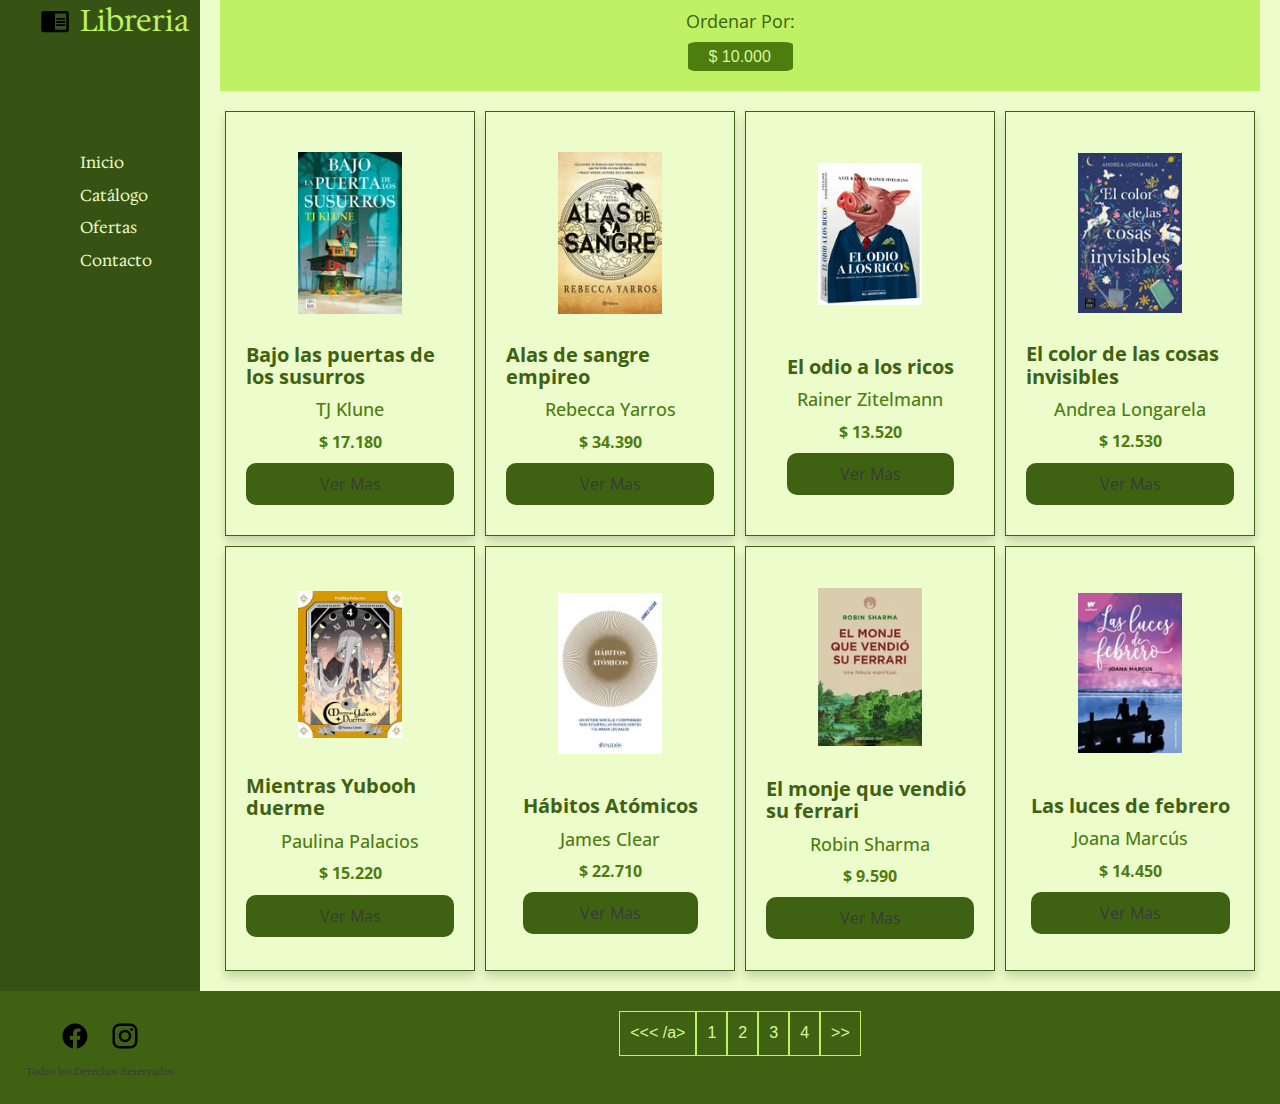
==== commit 1171c867: "Entrega 09" ====
--- a/index.html
+++ b/index.html
@@ -19,17 +19,25 @@
         <h1 class="nav__h1">Libreria</h1>
         <img src="assets/img/menu.svg" alt="Img Menu" class="nav-menu__img" />
       </nav>
-                    <!-- ---------- MENU ---------- -->
-    <div class="menu">
-      <ol class="menu__ol">
-        <li class="menu__li">Inicio</li>
-        <li class="menu__li">Catálogo</li>
-        <li class="menu__li">Ofertas</li>
-        <li class="menu__li">Contacto</li>
-      </ol>
-    </div>
+      <!-- ---------- MENU ---------- -->
+      <div class="menu">
+        <ol class="menu__ol">
+          <a href="#">
+            <li class="menu__li">Inicio</li>
+          </a>
+          <a href="#">
+            <li class="menu__li">Catálogo</li>
+          </a>
+          <a href="#">
+            <li class="menu__li">Ofertas</li>
+          </a>
+          <a href="#">
+            <li class="menu__li">Contacto</li>
+          </a>
+        </ol>
+      </div>
     </header>
-    
+
 
     <!-- ---------- BROWSER ---------- -->
     <div class="browser">
@@ -59,73 +67,73 @@
           <p class="section__card--author">Rebecca Yarros</p>
           <p class="section__card--price">$ 34.390</p>
           <button class="section__card--button">Ver Mas</button>
-
         </div>
       </div>
       <div class="section__card">
-        <img src="assets/img/03-odio.webp" alt="Img" class="section__card--img"/>
+        <img src="assets/img/03-odio.webp" alt="Img" class="section__card--img" />
         <div class="card__text">
           <h3 class="section__card--h3">El odio a los ricos</h3>
           <p class="section__card--author">Rainer Zitelmann</p>
           <p class="section__card--price">$ 13.520</p>
           <button class="section__card--button">Ver Mas</button>
         </div>
-        </div>
-        <div class="section__card">
-          <img src="assets/img/04-color.webp" alt="Img" class="section__card--img" />
-          <div class="card__text">
+      </div>
+      <div class="section__card">
+        <img src="assets/img/04-color.webp" alt="Img" class="section__card--img" />
+        <div class="card__text">
           <h3 class="section__card--h3">El color de las cosas invisibles</h3>
           <p class="section__card--author">Andrea Longarela</p>
           <p class="section__card--price">$ 12.530</p>
           <button class="section__card--button">Ver Mas</button>
         </div>
       </div>
-        <div class="section__card">
-          <img src="assets/img/05-mientras.webp" alt="Img" class="section__card--img" />
-          <div class="card__text">
+      <div class="section__card">
+        <img src="assets/img/05-mientras.webp" alt="Img" class="section__card--img" />
+        <div class="card__text">
           <h3 class="section__card--h3">Mientras Yubooh duerme</h3>
           <p class="section__card--author">Paulina Palacios</p>
           <p class="section__card--price">$ 15.220</p>
           <button class="section__card--button">Ver Mas</button>
         </div>
       </div>
-        <div class="section__card">
-          <img src="assets/img/06-habitos.webp" alt="Img" class="section__card--img" />
-          <div class="card__text">
+      <div class="section__card">
+        <img src="assets/img/06-habitos.webp" alt="Img" class="section__card--img" />
+        <div class="card__text">
           <h3 class="section__card--h3">Hábitos Atómicos</h3>
           <p class="section__card--author">James Clear</p>
           <p class="section__card--price">$ 22.710</p>
           <button class="section__card--button">Ver Mas</button>
         </div>
       </div>
-        <div class="section__card">
-          <img src="assets/img/07-monje.webp" alt="Img" class="section__card--img" />
-          <div class="card__text">
+      <div class="section__card">
+        <img src="assets/img/07-monje.webp" alt="Img" class="section__card--img" />
+        <div class="card__text">
           <h3 class="section__card--h3">El monje que vendió su ferrari</h3>
           <p class="section__card--author">Robin Sharma</p>
           <p class="section__card--price">$ 9.590</p>
           <button class="section__card--button">Ver Mas</button>
         </div>
       </div>
-        <div class="section__card">
-          <img src="assets/img/08-luces.webp" alt="Img" class="section__card--img" />
-          <div class="card__text">
-            <h3 class="section__card--h3">Las luces de febrero</h3>
-            <p class="section__card--author">Joana Marcús</p>
-            <p class="section__card--price">$ 14.450</p>
-            <button class="section__card--button">Ver Mas</button></div>
-          </div>
+      <div class="section__card">
+        <img src="assets/img/08-luces.webp" alt="Img" class="section__card--img" />
+        <div class="card__text">
+          <h3 class="section__card--h3">Las luces de febrero</h3>
+          <p class="section__card--author">Joana Marcús</p>
+          <p class="section__card--price">$ 14.450</p>
+          <button class="section__card--button">Ver Mas</button>
         </div>
+      </div>
+      </div>
     </section>
     <!-- ---------- PAGINACION ---------- -->
     <section class="section-paginacion">
       <ul class="section__ul">
         <li class="section__ul--li">
           <a class="section--li__a" href="#">
-            <<</a>
+            <<< /a>
         </li>
         <li class="section__ul--li">
-          <a class="section--li__a" href="#"s>1</a>
+          <a class="section--li__a" href="#" s>1</a>
         </li>
         <li class="section__ul--li">
           <a class="section--li__a" href="#">2</a>
@@ -145,9 +153,9 @@
     <footer class="footer">
       <div class="footer__main">
         <div class="footer--main__rss">
-        <img class="footer__img" src="assets/img/facebook.svg" alt="Img Faceboook" />
-        <img class="footer__img" src="assets/img/instagram.svg" alt="Img Instagram" />
-      </div>
+          <img class="footer__img" src="assets/img/facebook.svg" alt="Img Faceboook" />
+          <img class="footer__img" src="assets/img/instagram.svg" alt="Img Instagram" />
+        </div>
         <p class="footer__p">Todos los Derechos Reservados</p>
       </div>
     </footer>
--- a/assets/css/style.css
+++ b/assets/css/style.css
@@ -21,7 +21,6 @@
 }
 body{
     background-color: var(--lime-100);
-    color: #1a2e05;
 }
 .menu{
     display: none;
@@ -48,14 +47,12 @@
     justify-content:space-between;
     align-items:center;
 
-    /* height: 100px; */
     padding: 0 20px;
 }
 .nav__h1{
-    color: var(--lime-950);
+    color: var(--lime-300);
     font-family: var(--font-family-hedvig);
     font-size: 30px;
-    margin: auto;
 
 
 }
@@ -68,7 +65,7 @@
 /* ----- BROWSER ----- */
 .browser {
     grid-area: browser;
-    background-color: #84cc16;
+    background-color: var(--lime-300);
     display:flex;
     flex-direction:column;
     justify-content:center;
@@ -76,23 +73,29 @@
     margin: 0 20px 20px;
 }
 .browser__label {
+    color: var(--lime-800);
     font-family: var(--font-family-sans);
     font-size: 18px;
     font-weight: 400;
-    margin-top: 10px;
+    margin: 10px 0;
 }
 .browser__precio {
-    background-color:var(--lime-50);
-    color: var(--lime-600);
+    background-color:var(--lime-700);
+    color: var(--lime-200);
     padding: 5px 20px;
     margin:  0 20px 20px 20px;
-    border: 1px solid var(--lime-800);
+    border: 1px solid var(--lime-700);
     border-radius: 10%;
+}
+.browser__precio:hover {
+    background-color:var(--lime-200);
+    color: var(--lime-800);
 }
 /* ----- MAIN CARD ----- */
 .section-main {
     grid-area: section-main;
     padding: 20px;
+    margin-bottom: 20px;
 
     display: flex;
     flex-flow:column;
@@ -103,7 +106,7 @@
     width: 100%;
     padding: 20px;
     margin: 20px;
-    border: 1px solid #1a2e05;
+    border: 1px solid var(--lime-800);
     box-shadow: rgba(0, 0, 0, 0.16) 0px 6px 9px;
 
     display: flex;
@@ -124,26 +127,38 @@
     font-family: var(--font-family-sans);
 }
 .section__card--h3 {
+    color:var(--lime-800);
     font-size: 20px;
     font-weight: 700;
+    margin-bottom: 10px;
 }
 .section__card--author {
+    color: var(--lime-700);
     font-size: 18px;
     font-weight: 500;
+    margin-bottom: 10px;
 }
 .section__card--price {
+    color: var(--lime-700);
     font-size: 16px;
     font-weight: 700;
+    margin-bottom: 10px;
 }
 .section__card--button {
-    background-color: var(--lime-600);
-    padding: 20px;
+    background-color: var(--lime-800);
+    width: 100%;
+    padding: 10px 20px;
+    border-radius: 10px;
+}
+.section__card--button:hover{
+    background-color: var(--lime-500);
 }
 /* ----- PAGINACION ----- */
 .section-paginacion {
     grid-area: section-paginacion;
     padding: 20px;
-    background-color: #1a2e05;
+    height: 100%;
+    background-color:var(--lime-800);
 }
 .section__ul {
     display: flex;
@@ -151,18 +166,19 @@
     justify-content: center;
 }
 .section__ul--li {
-    border: 1px solid var(--lime-100);
+    border: 1px solid var(--lime-300);
     padding: 10px;
 
 }
 .section--li__a {
-    color: var(--lime-50);
+    color: var(--lime-200);
 }
 /* ----- FOOTER ----- */
 
 .footer {
     grid-area: footer;
 
+    background-color: var(--lime-800);
     padding: 20px;
 }
 .footer__main {
@@ -197,6 +213,13 @@
         display: flex;
         flex-direction: column;
         margin: 100px 20px;
+        color: var(--lime-100);
+
+        font-family: var(--font-family-hedvig);
+        font-size: 16px;
+    }
+    .menu__li{
+        margin: 10px 40px;
     }
     .nav {
         display:flex;
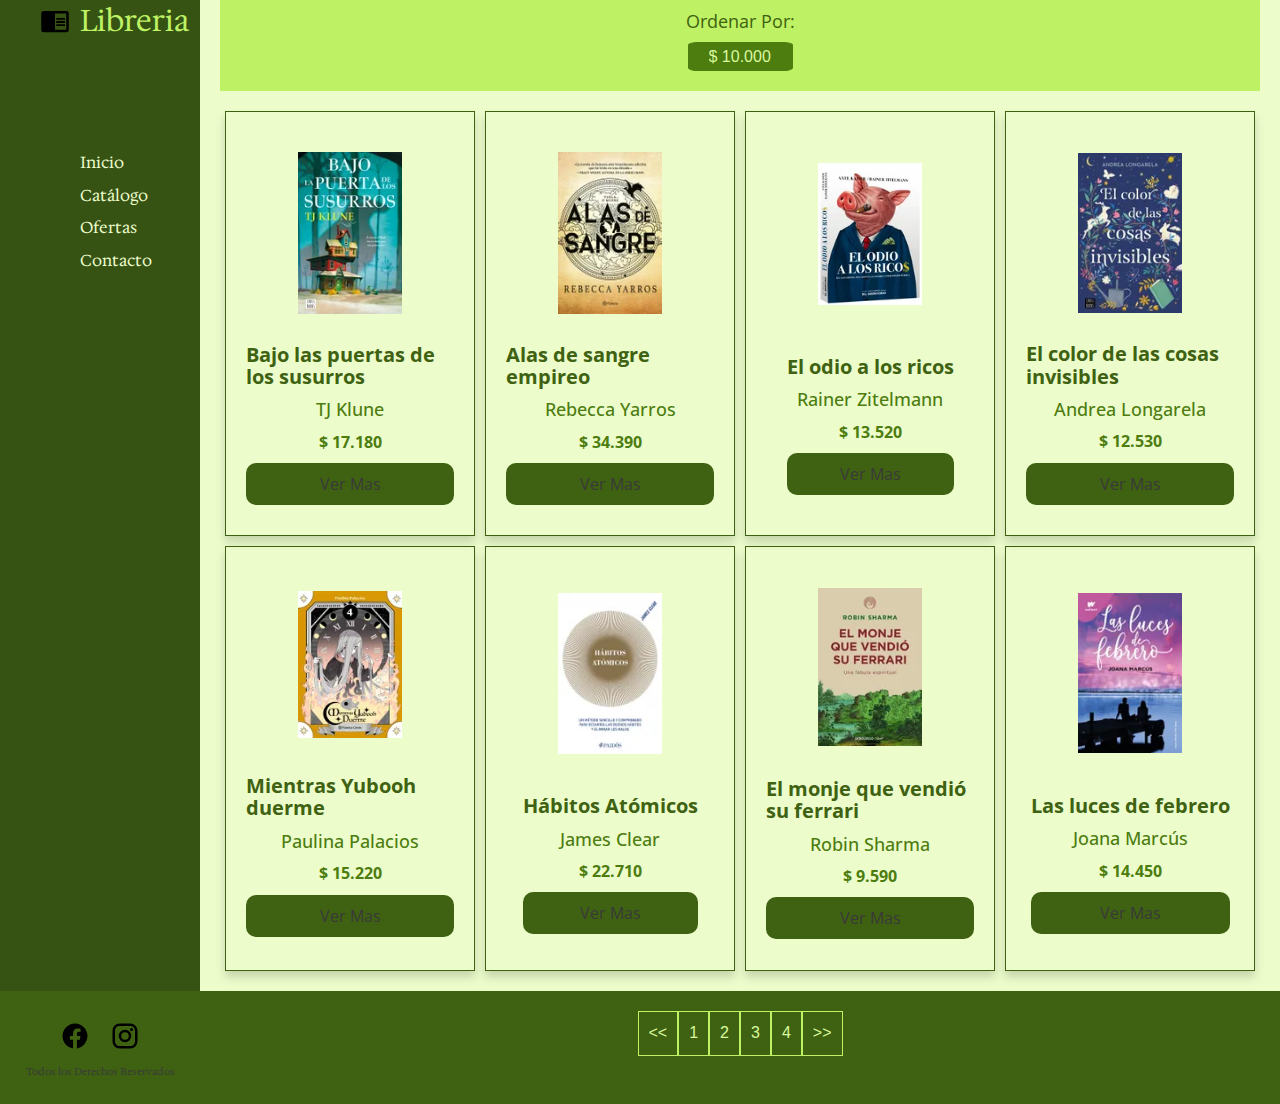
==== commit 86030f14: "Entrega 09" ====
--- a/index.html
+++ b/index.html
@@ -130,7 +130,7 @@
       <ul class="section__ul">
         <li class="section__ul--li">
           <a class="section--li__a" href="#">
-            <<< /a>
+            << </a>
         </li>
         <li class="section__ul--li">
           <a class="section--li__a" href="#" s>1</a>
